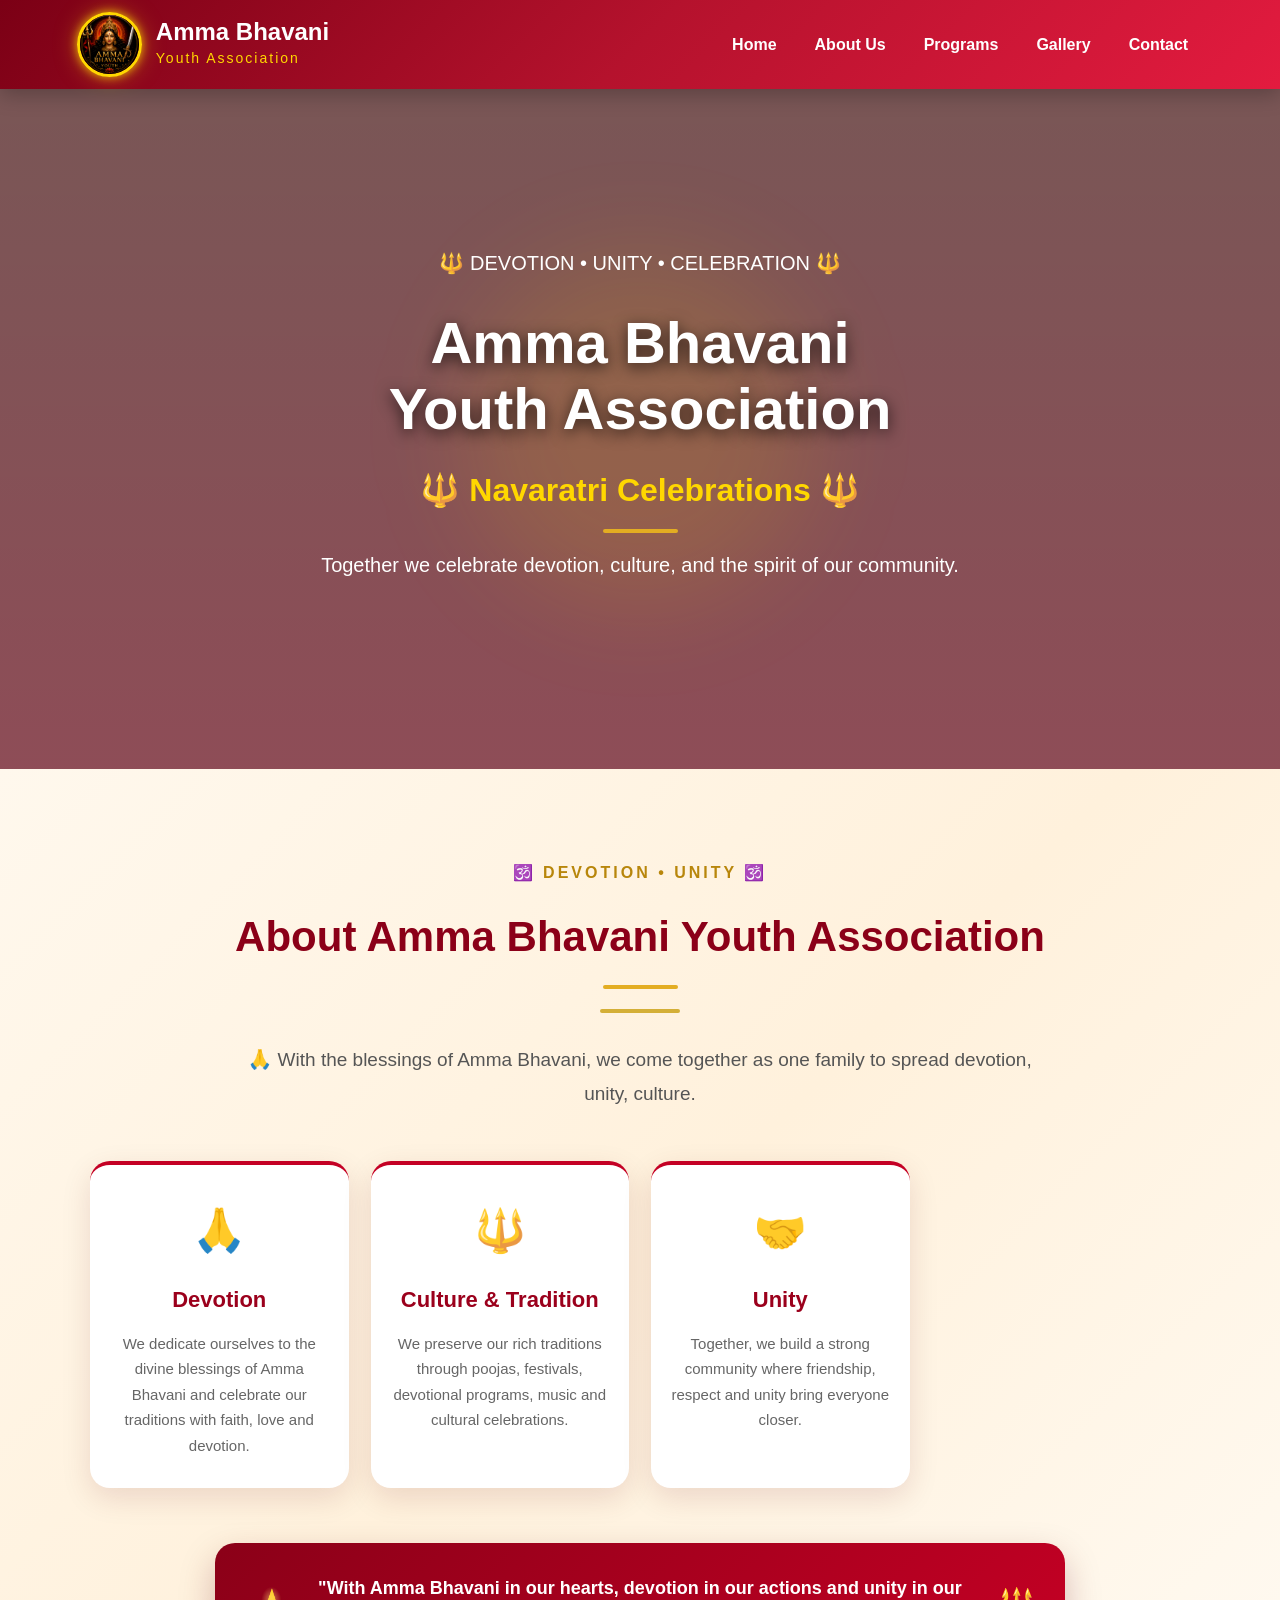
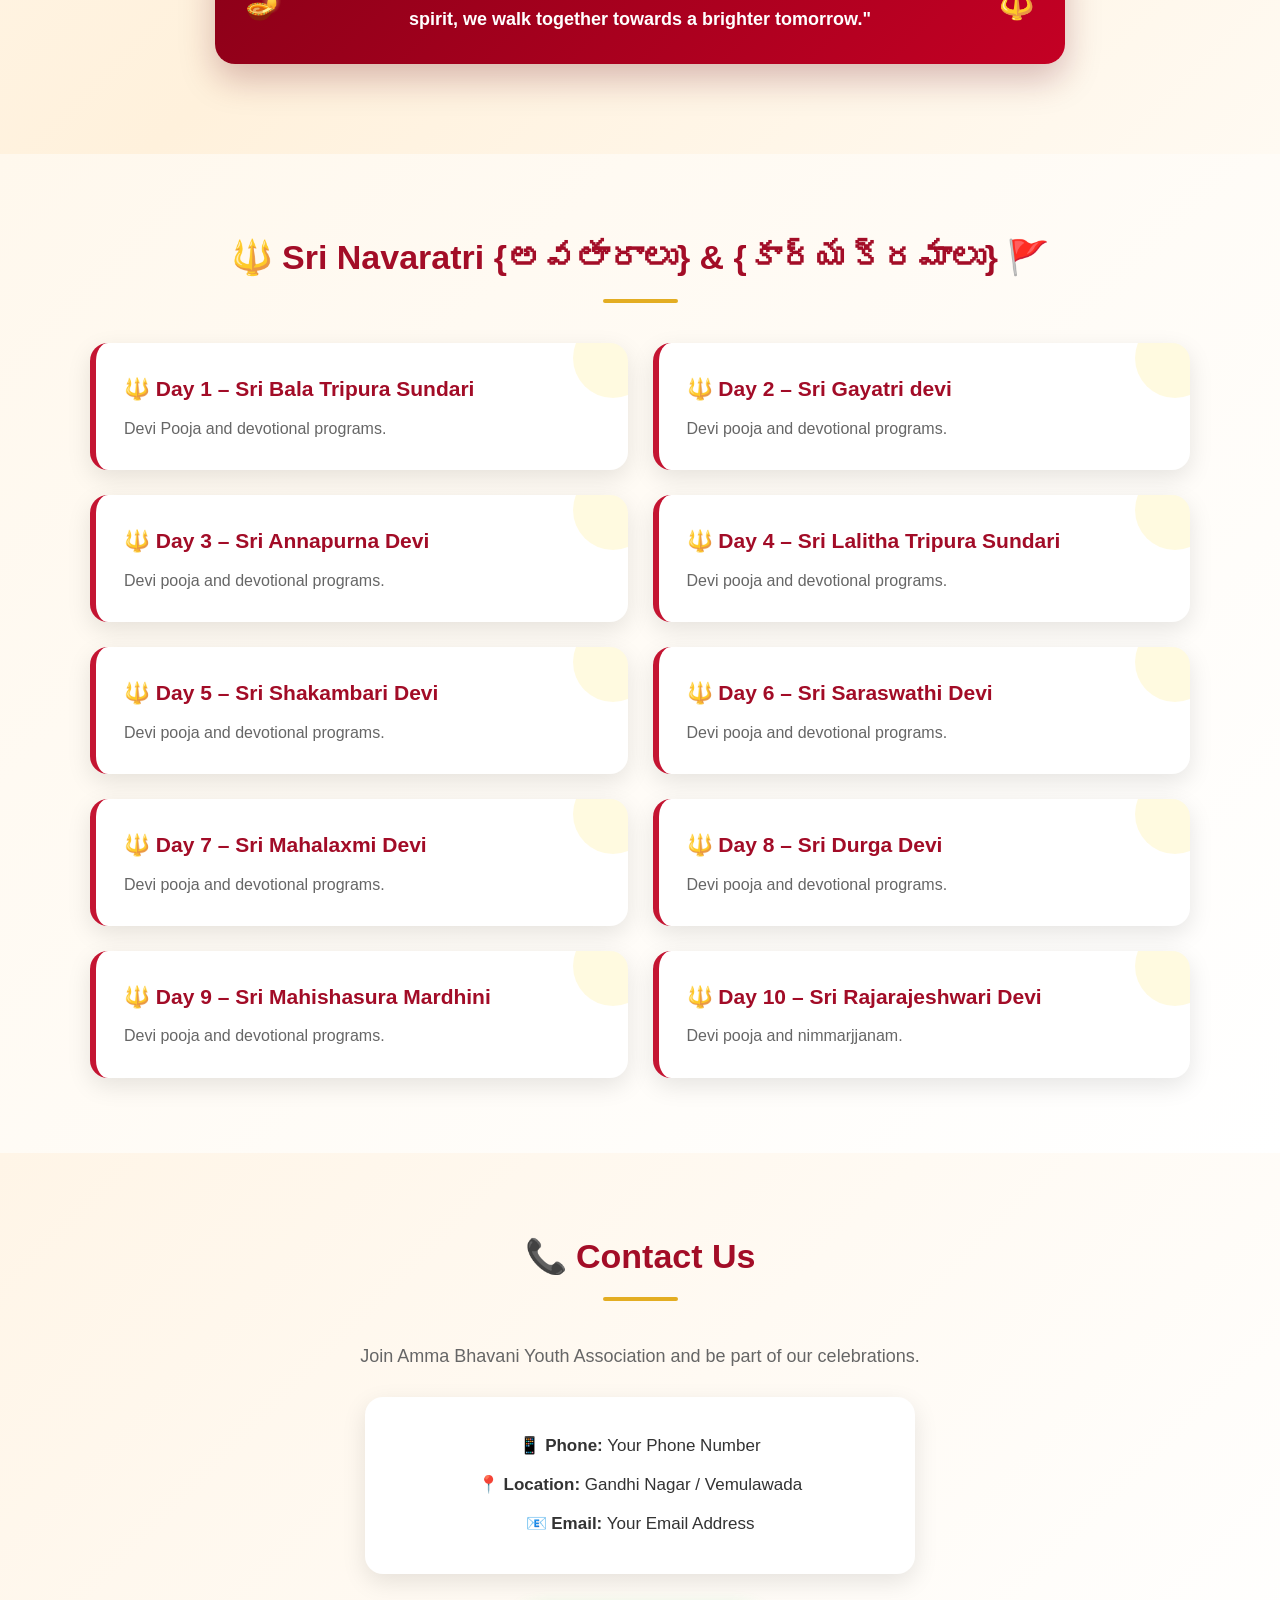
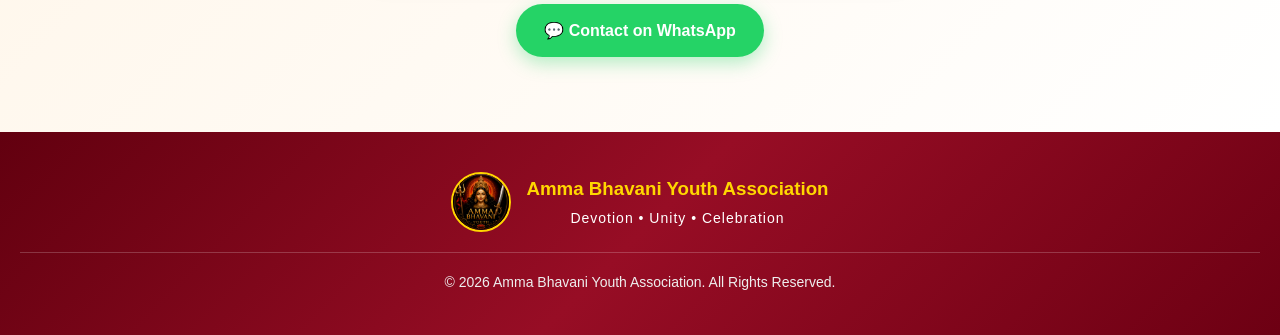
==== index.html @ c376c6a1 "Update index.html" ====
<!DOCTYPE html>
<html lang="en">

<head>
    <meta charset="UTF-8">
    <meta name="viewport" content="width=device-width, initial-scale=1.0">
                   <meta name="google-site-verification" content="w7s1ta4ccffn0Jg7gWwnkBxnJxTaCWkWaX6NoU7VvYg" />

    <title>Amma Bhavani Youth Association</title>

    <link rel="stylesheet" href="style.css">
</head>

<body>

    <!-- ================= HEADER ================= -->

    <header class="site-header">

        <div class="logo-area">

            <img src="Durga-image.jpg"
                 alt="Amma Bhavani Logo"
                 class="logo">

            <div class="logo-text">
                <h1>Amma Bhavani</h1>
                <p>Youth Association</p>
            </div>

        </div>

        <nav>
    <a href="index.html">Home</a>
    <a href="index.html#about">About Us</a>
    <a href="programs.html">Programs</a>
    <a href="gallery.html">Gallery</a>
    <a href="index.html#contact">Contact</a>
</nav>

    </header>


    <!-- ================= HOME ================= -->

    <section id="home" class="hero">

        <div class="hero-content">

            <p class="hero-top">
                🔱 DEVOTION • UNITY • CELEBRATION 🔱
            </p>

            <h1>
                Amma Bhavani<br>
                Youth Association
            </h1>

            <h2>
               🔱 Navaratri Celebrations 🔱
            </h2>
        <div class="gold-line"></div>

            <p class="hero-text">
                Together we celebrate devotion, culture,
                and the spirit of our community.
            </p>

            <a href="#contact" class="">
                
            </a>

        </div>

    </section>


    <!-- ==================== ABOUT US ==================== -->

<section id="about" class="about">

    <div class="about-container">

        <p class="about-top">🕉️ DEVOTION • UNITY 🕉️</p>

        <h2>About Amma Bhavani Youth Association</h2>

        <div class="gold-line"></div>

        <p class="about-intro">
            🙏 With the blessings of Amma Bhavani, we come together
            as one family to spread devotion, unity, culture.
        </p>

        <div class="about-cards">

            <div class="about-card">
                <div class="about-icon">🙏</div>
                <h3>Devotion</h3>
                <p>
                    We dedicate ourselves to the divine blessings of
                    Amma Bhavani and celebrate our traditions with
                    faith, love and devotion.
                </p>
            </div>

            <div class="about-card">
                <div class="about-icon"> 🔱</div>
                <h3>Culture & Tradition</h3>
                <p>
                    We preserve our rich traditions through poojas,
                    festivals, devotional programs, music and
                    cultural celebrations.
                </p>
            </div>

            <div class="about-card">
                <div class="about-icon">🤝</div>
                <h3>Unity</h3>
                <p>
                    Together, we build a strong community where
                    friendship, respect and unity bring everyone
                    closer.
                </p>
            </div>

           

        </div>

        <div class="devotion-message">

            <span>🪔</span>

            <p>
                <strong>
                    "With Amma Bhavani in our hearts,
                    devotion in our actions and unity in our spirit,
                    we walk together towards a brighter tomorrow."
                </strong>
            </p>

            <span> 🔱</span>

        </div>

    </div>

</section>


    <!-- ================= PROGRAMS ================= -->

    <section id="program" class="events">

        <h2>🔱 Sri Navaratri  {అవతారాలు} & {కార్యక్రమాలు} 🚩</h2>

        <div class="events-container">


            <!-- DAY 1 -->

            <div class="event-box">

                <h3> 🔱 Day 1 – Sri Bala Tripura Sundari</h3>

                <p>
                     Devi Pooja and devotional programs.
                </p>

            </div>


            <!-- DAY 2 -->

            <div class="event-box">

                <h3> 🔱 Day 2 – Sri Gayatri devi</h3>

                <p>
                    Devi pooja and devotional programs.
                </p>

            </div>


            <!-- DAY 3 -->

            <div class="event-box">

                <h3> 🔱 Day 3 – Sri Annapurna Devi</h3>

                <p>
                    Devi pooja and devotional programs.
                </p>

            </div>


            <!-- DAY 4 -->

            <div class="event-box">

                <h3> 🔱 Day 4 – Sri Lalitha Tripura Sundari</h3>

                <p>
                    Devi pooja and devotional programs.
                </p>

            </div>


            <!-- DAY 5 -->

            <div class="event-box">

                <h3> 🔱 Day 5 – Sri Shakambari Devi</h3>

                <p>
                    Devi pooja and devotional programs.
                </p>

            </div>


            <!-- DAY 6 -->

            <div class="event-box">

                <h3> 🔱 Day 6 – Sri Saraswathi Devi</h3>

                <p>
                    Devi pooja and devotional programs.
                </p>

            </div>


            <!-- DAY 7 -->

            <div class="event-box">

                <h3> 🔱 Day 7 – Sri Mahalaxmi Devi</h3>

                <p>
                    Devi pooja and devotional programs.
                </p>

            </div>


            <!-- DAY 8 -->

            <div class="event-box">

                <h3> 🔱 Day 8 – Sri Durga Devi</h3>

                <p>
                    Devi pooja and devotional programs.
                </p>

            </div>


            <!-- DAY 9 -->

            <div class="event-box">

                <h3> 🔱 Day 9 – Sri Mahishasura Mardhini</h3>

                <p>
                    Devi pooja and devotional programs.
                </p>

            </div>


            <!-- DAY 10 -->

            <div class="event-box">

                <h3> 🔱 Day 10 – Sri Rajarajeshwari Devi</h3>

                <p>
                     Devi pooja and nimmarjjanam.
                </p>

            </div>


        </div>

    </section>


    


    <!-- ================= CONTACT ================= -->

    <section id="contact" class="contact">

        <h2>📞 Contact Us</h2>

        <p>
            Join Amma Bhavani Youth Association
            and be part of our celebrations.
        </p>

        <div class="contact-box">

            <p>📱 <strong>Phone:</strong> Your Phone Number</p>

            <p>📍 <strong>Location:</strong> Gandhi Nagar / Vemulawada</p>

            <p>📧 <strong>Email:</strong> Your Email Address</p>

        </div>


        <a href="https://wa.me/91XXXXXXXXXX"
           class="whatsapp-button"
           target="_blank">

            💬 Contact on WhatsApp

        </a>

    </section>


    <!-- ================= FOOTER ================= -->

    <footer>

        <div class="footer-logo">

            <img src="Durga-image.jpg"
                 alt="Amma Bhavani Logo">

            <div>
                <h3>Amma Bhavani Youth Association</h3>
                <p>Devotion • Unity • Celebration</p>
            </div>

        </div>

        <p class="copyright">
            © 2026 Amma Bhavani Youth Association.
            All Rights Reserved.
        </p>

    </footer>


</body>
</html>
---- style.css ----
/* =====================================================
   AMMA BHAVANI YOUTH ASSOCIATION
   BEAUTIFUL & PROFESSIONAL CSS
   ===================================================== */


/* ---------- BASIC RESET ---------- */

* {
    margin: 0;
    padding: 0;
    box-sizing: border-box;
}

html {
    scroll-behavior: smooth;
}

body {
    font-family: Arial, Helvetica, sans-serif;
    background: #fffaf5;
    color: #333;
    line-height: 1.7;
}


/* =====================================================
   HEADER
   ===================================================== */

.site-header {
    position: sticky;
    top: 0;
    z-index: 1000;

    display: flex;
    justify-content: space-between;
    align-items: center;

    padding: 12px 6%;

    background: linear-gradient(
        135deg,
        #7b0015,
        #b5122d,
        #e31b3f
    );

    box-shadow: 0 5px 20px rgba(0, 0, 0, 0.25);
}


/* ---------- LOGO ---------- */

.logo-area {
    display: flex;
    align-items: center;
    gap: 14px;
}

.logo {
    width: 65px;
    height: 65px;

    object-fit: cover;

    border-radius: 50%;
    border: 3px solid #ffd700;

    box-shadow:
        0 0 10px rgba(255, 215, 0, 0.8),
        0 0 25px rgba(255, 215, 0, 0.35);

    animation: logoGlow 3s infinite alternate;
}

@keyframes logoGlow {
    from {
        transform: scale(1);
        box-shadow: 0 0 10px rgba(255, 215, 0, 0.5);
    }

    to {
        transform: scale(1.05);
        box-shadow: 0 0 25px rgba(255, 215, 0, 0.9);
    }
}


.logo-text h1 {
    color: white;
    font-size: 24px;
    line-height: 1.2;
}

.logo-text p {
    color: #ffd700;
    font-size: 14px;
    letter-spacing: 2px;
}


/* ---------- NAVIGATION ---------- */

nav {
    display: flex;
    gap: 8px;
    align-items: center;
}

nav a {
    color: white;
    text-decoration: none;

    font-size: 16px;
    font-weight: bold;

    padding: 9px 15px;

    border-radius: 25px;

    transition: all 0.3s ease;
}

nav a:hover {
    background: #ffd700;
    color: #8b0015;

    transform: translateY(-3px);

    box-shadow: 0 5px 12px rgba(0, 0, 0, 0.25);
}


/* =====================================================
   HOME / HERO
   ===================================================== */

.hero {
    min-height: 680px;

    display: flex;
    justify-content: center;
    align-items: center;

    text-align: center;

    padding: 60px 20px;

    background:
        linear-gradient(
            rgba(45, 0, 0, 0.65),
            rgba(100, 0, 20, 0.70)
        ),
        url("images/durga.jpg");

    background-size: cover;
    background-position: center;
    background-attachment: fixed;

    color: white;

    position: relative;
}


/* Golden decorative glow */

.hero::before {
    content: "";
    position: absolute;

    width: 350px;
    height: 350px;

    border-radius: 50%;

    background: rgba(255, 215, 0, 0.12);

    filter: blur(50px);
}


.hero-content {
    position: relative;
    z-index: 2;

    max-width: 900px;

    animation: heroAppear 1.3s ease;
}

@keyframes heroAppear {
    from {
        opacity: 0;
        transform: translateY(40px);
    }

    to {
        opacity: 1;
        transform: translateY(0);
    }
}


.hero-small {
    color: #ffd700;

    font-size: 18px;
    font-weight: bold;

    letter-spacing: 3px;

    margin-bottom: 20px;
}


.hero h1 {
    font-size: 58px;

    line-height: 1.15;

    margin-bottom: 20px;

    text-shadow:
        0 4px 15px rgba(0, 0, 0, 0.7);
}


.hero h2 {
    color: #ffd700;

    font-size: 32px;

    margin-bottom: 15px;
}


.hero p {
    font-size: 20px;

    max-width: 700px;

    margin: 0 auto 30px;
}


/* ---------- JOIN BUTTON ---------- */

.join-button {
    display: inline-block;

    padding: 13px 32px;

    background: #ffd700;

    color: #850016;

    text-decoration: none;

    font-size: 17px;
    font-weight: bold;

    border-radius: 30px;

    transition: all 0.3s ease;

    box-shadow: 0 6px 20px rgba(0, 0, 0, 0.3);
}

.join-button:hover {
    background: white;

    transform: translateY(-5px) scale(1.04);

    box-shadow:
        0 10px 30px rgba(0, 0, 0, 0.35);
}


/* =====================================================
   SECTION COMMON STYLE
   ===================================================== */

section {
    padding: 75px 7%;
}

section h2 {
    text-align: center;

    color: #a30d27;

    font-size: 34px;

    margin-bottom: 40px;

    position: relative;
}


/* Golden line below headings */

section h2::after {
    content: "";

    display: block;

    width: 75px;
    height: 4px;

    margin: 12px auto 0;

    background: #e3ad22;

    border-radius: 10px;
}


/* =========================
   ABOUT US
   ========================= */

.about {
    padding: 90px 20px;
    background:
        linear-gradient(
            135deg,
            #fff8ed,
            #fff1dc,
            #fffaf2
        );

    text-align: center;
    position: relative;
    overflow: hidden;
}

.about-container {
    max-width: 1100px;
    margin: auto;
}

.about-top {
    color: #b8860b;
    font-size: 16px;
    font-weight: 800;
    letter-spacing: 3px;
    margin-bottom: 15px;
}

.about h2 {
    font-size: 42px;
    color: #8b0018;
    margin: 10px 0;
}

.about .gold-line {
    width: 80px;
    height: 4px;
    background: #d4af37;
    margin: 20px auto 30px;
    border-radius: 10px;
}

.about-intro {
    max-width: 800px;
    margin: 0 auto 50px;

    font-size: 19px;
    line-height: 1.8;
    color: #555;
}

/* Cards */

.about-cards {
    display: grid;
    grid-template-columns: repeat(4, 1fr);
    gap: 22px;
}

.about-card {
    background: white;
    padding: 30px 20px;

    border-radius: 20px;

    border-top: 4px solid #c40024;

    box-shadow:
        0 10px 30px rgba(100, 0, 20, 0.12);

    transition: 0.35s ease;
}

.about-card:hover {
    transform: translateY(-10px);

    box-shadow:
        0 18px 35px rgba(100, 0, 20, 0.22);
}

.about-icon {
    font-size: 42px;
    margin-bottom: 15px;
}

.about-card h3 {
    color: #9b001c;
    font-size: 22px;
    margin-bottom: 12px;
}

.about-card p {
    color: #666;
    font-size: 15px;
    line-height: 1.7;
}

/* Devotional message */

.devotion-message {
    margin: 55px auto 0;

    max-width: 850px;

    padding: 30px;

    border-radius: 20px;

    background:
        linear-gradient(
            135deg,
            #8b0018,
            #c40024
        );

    color: white;

    display: flex;
    align-items: center;
    justify-content: center;
    gap: 20px;

    box-shadow:
        0 15px 35px rgba(100, 0, 20, 0.25);
}

.devotion-message span {
    font-size: 30px;
}

.devotion-message p {
    margin: 0;

    font-size: 18px;
    line-height: 1.7;
}

/* Mobile */

@media (max-width: 900px) {

    .about-cards {
        grid-template-columns: repeat(2, 1fr);
    }

}

@media (max-width: 600px) {

    .about {
        padding: 65px 15px;
    }

    .about h2 {
        font-size: 30px;
    }

    .about-intro {
        font-size: 16px;
    }

    .about-cards {
        grid-template-columns: 1fr;
    }

    .devotion-message {
        padding: 22px 15px;
        gap: 10px;
    }

    .devotion-message p {
        font-size: 15px;
    }

}


/* =====================================================
   PROGRAMS
   ===================================================== */

.events {
    background:
        linear-gradient(
            135deg,
            #fff8ed,
            #fff
        );
}


.events-container {
    max-width: 1100px;

    margin: auto;

    display: grid;

    grid-template-columns: repeat(2, 1fr);

    gap: 25px;
}


/* ---------- EVENT CARD ---------- */

.event-box {
    background: white;

    padding: 28px;

    border-radius: 18px;

    border-left: 6px solid #c41532;

    box-shadow:
        0 8px 25px rgba(0, 0, 0, 0.10);

    transition: all 0.35s ease;

    position: relative;

    overflow: hidden;
}


/* Golden shine */

.event-box::before {
    content: "";

    position: absolute;

    width: 80px;
    height: 80px;

    background: rgba(255, 215, 0, 0.12);

    border-radius: 50%;

    right: -25px;
    top: -25px;
}


.event-box:hover {
    transform: translateY(-8px);

    box-shadow:
        0 15px 35px rgba(150, 0, 30, 0.18);

    border-left-color: #e5b21b;
}


.event-box h3 {
    color: #a20c27;

    font-size: 21px;

    margin-bottom: 8px;
}


.event-box p {
    color: #666;

    font-size: 16px;
}


/* =====================================================
   GALLERY
   ===================================================== */

.gallery {
    background: #fffaf4;

    text-align: center;
}


.gallery-intro {
    color: #777;

    margin-top: -20px;

    margin-bottom: 35px;
}


/* Gallery grid */

.gallery-container {
    max-width: 800px;

    margin: auto;

    display: grid;

    grid-template-columns: repeat(4, 1fr);

    gap: 18px;
}


/* Square photo */

.gallery-item {
    aspect-ratio: 1 / 1;

    overflow: hidden;

    border-radius: 15px;

    border: 3px solid #e2b329;

    background: white;

    box-shadow:
        0 7px 20px rgba(0, 0, 0, 0.15);

    transition: all 0.35s ease;
}


.gallery-item img {
    width: 100%;
    height: 100%;

    object-fit: cover;

    display: block;

    transition: transform 0.5s ease;
}


.gallery-item:hover {
    transform: translateY(-6px);

    box-shadow:
        0 15px 30px rgba(120, 0, 20, 0.25);
}


.gallery-item:hover img {
    transform: scale(1.12);
}


/* =====================================================
   CONTACT
   ===================================================== */

.contact {
    text-align: center;

    background:
        linear-gradient(
            135deg,
            #fff5e7,
            #fff
        );
}


.contact > p {
    font-size: 18px;

    color: #666;

    margin-bottom: 25px;
}


.contact-box {
    max-width: 550px;

    margin: 0 auto 30px;

    padding: 25px;

    background: white;

    border-radius: 18px;

    box-shadow:
        0 8px 25px rgba(0, 0, 0, 0.10);
}


.contact-box p {
    margin: 10px;

    font-size: 17px;
}


/* ---------- WHATSAPP ---------- */

.whatsapp-button {
    display: inline-block;

    padding: 13px 28px;

    background: #25d366;

    color: white;

    text-decoration: none;

    font-weight: bold;

    border-radius: 30px;

    transition: all 0.3s ease;

    box-shadow:
        0 6px 18px rgba(37, 211, 102, 0.35);
}


.whatsapp-button:hover {
    transform: translateY(-4px);

    background: #1ebe5d;

    box-shadow:
        0 10px 25px rgba(37, 211, 102, 0.45);
}


/* =====================================================
   FOOTER
   ===================================================== */

footer {
    background:
        linear-gradient(
            135deg,
            #62000f,
            #970d25,
            #6d0013
        );

    color: white;

    text-align: center;

    padding: 40px 20px;
}


.footer-logo {
    display: flex;

    justify-content: center;
    align-items: center;

    gap: 15px;

    margin-bottom: 20px;
}


.footer-logo img {
    width: 60px;
    height: 60px;

    border-radius: 50%;

    object-fit: cover;

    border: 2px solid #ffd700;
}


.footer-logo h3 {
    color: #ffd700;

    margin-bottom: 3px;
}


.footer-logo p {
    font-size: 14px;

    letter-spacing: 1px;
}


.copyright {
    font-size: 14px;

    color: #eee;

    border-top: 1px solid rgba(255,255,255,0.2);

    padding-top: 18px;

    margin-top: 20px;
}


/* =====================================================
   MOBILE RESPONSIVE
   ===================================================== */

@media (max-width: 900px) {

    .site-header {
        padding: 12px 3%;
    }

    .hero h1 {
        font-size: 45px;
    }

    .gallery-container {
        grid-template-columns: repeat(3, 1fr);
    }
}


@media (max-width: 700px) {

    .site-header {
        position: relative;

        flex-direction: column;

        gap: 12px;
    }


    .logo-area {
        justify-content: center;
    }


    nav {
        justify-content: center;

        flex-wrap: wrap;
    }


    nav a {
        font-size: 14px;

        padding: 7px 10px;
    }


    .hero {
        min-height: 600px;

        background-attachment: scroll;
    }


    .hero h1 {
        font-size: 38px;
    }


    .hero h2 {
        font-size: 25px;
    }


    .hero p {
        font-size: 17px;
    }


    section {
        padding: 55px 20px;
    }


    section h2 {
        font-size: 28px;
    }


    .events-container {
        grid-template-columns: 1fr;
    }


    .gallery-container {
        grid-template-columns: repeat(2, 1fr);

        gap: 12px;
    }
}


@media (max-width: 400px) {

    .logo {
        width: 55px;
        height: 55px;
    }


    .logo-text h1 {
        font-size: 19px;
    }


    .hero h1 {
        font-size: 32px;
    }


    .gallery-container {
        grid-template-columns: repeat(2, 1fr);
    }
}
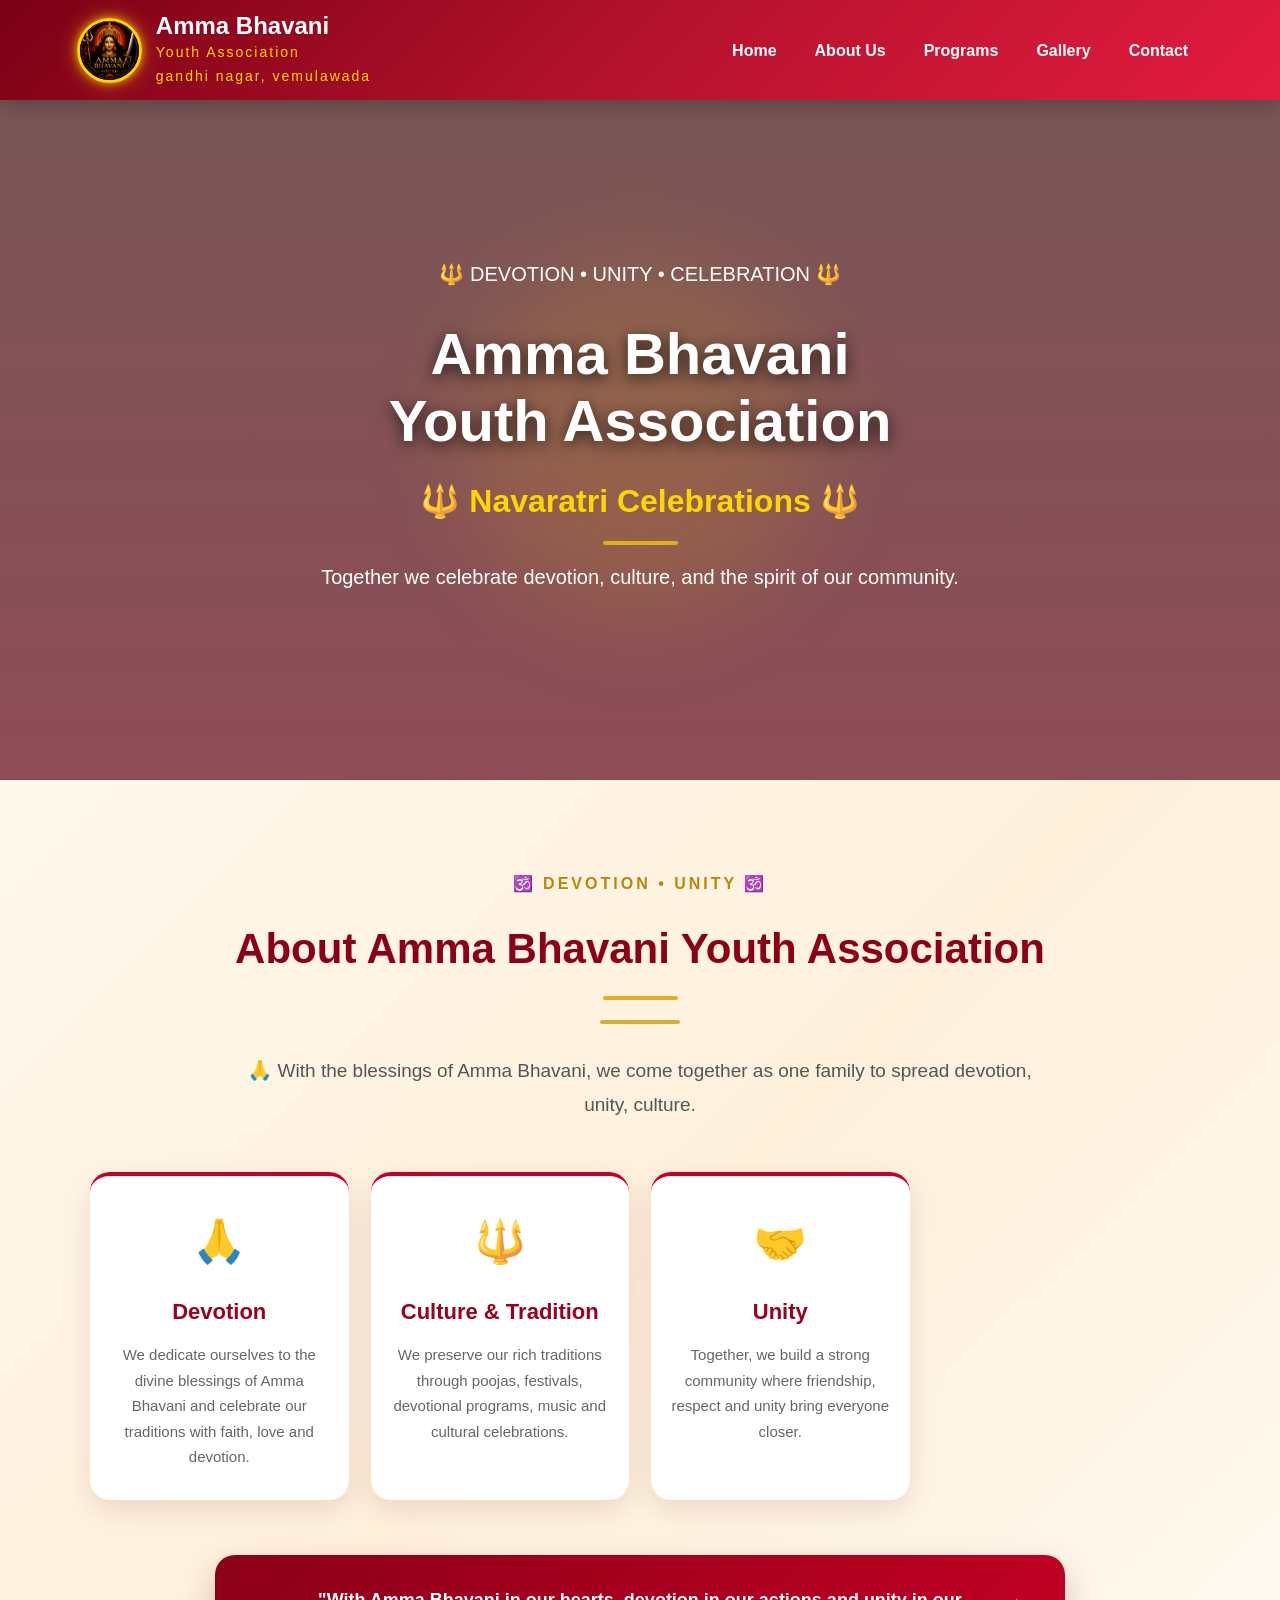
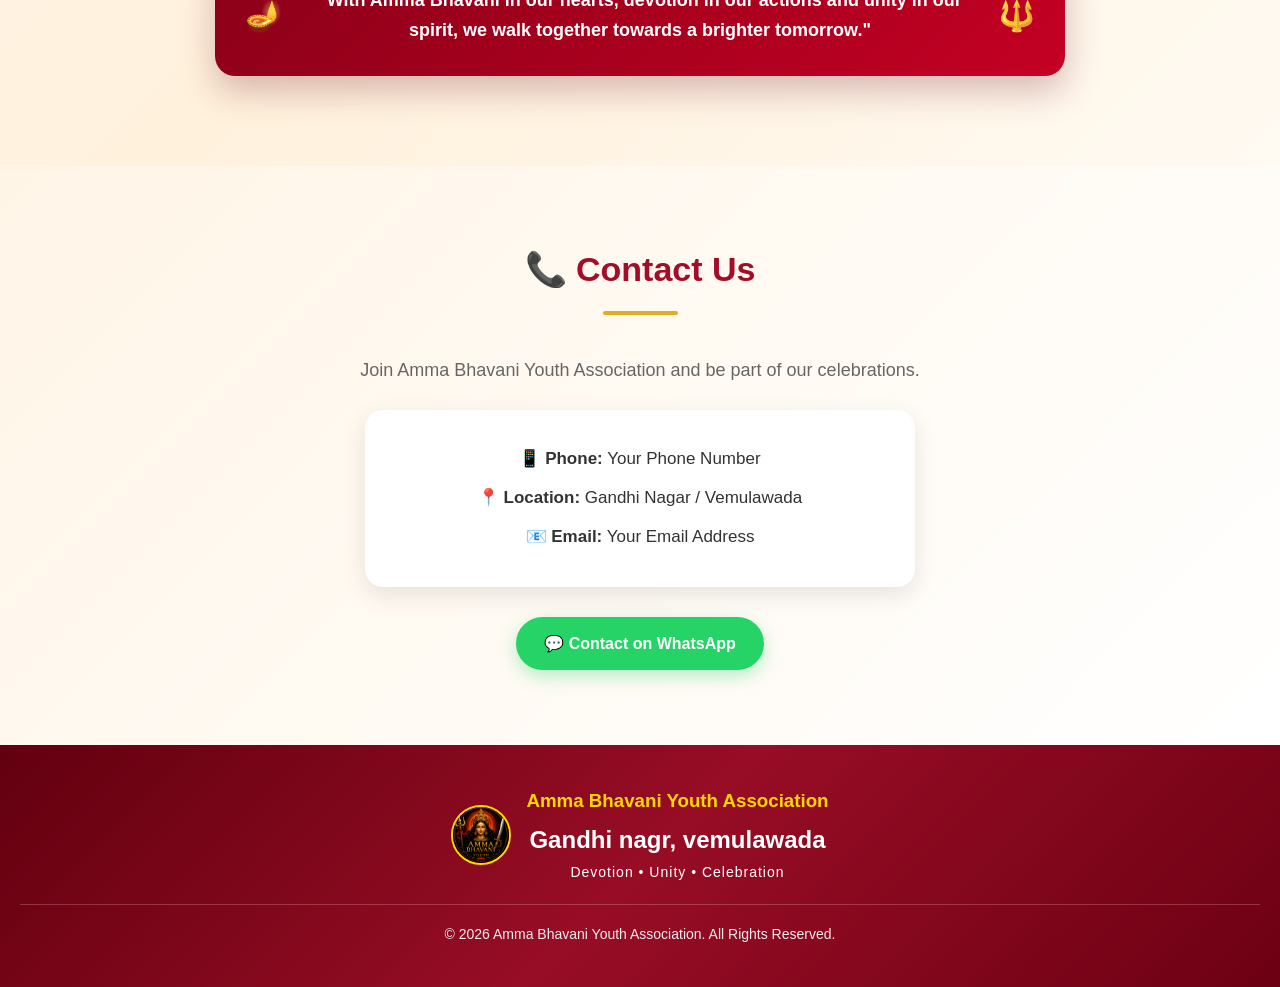
==== commit c7c7416b: "Update index.html" ====
--- a/index.html
+++ b/index.html
@@ -26,6 +26,7 @@
             <div class="logo-text">
                 <h1>Amma Bhavani</h1>
                 <p>Youth Association</p>
+                <p>gandhi nagar, vemulawada</p>
             </div>
 
         </div>
@@ -149,148 +150,7 @@
 </section>
 
 
-    <!-- ================= PROGRAMS ================= -->
-
-    <section id="program" class="events">
-
-        <h2>🔱 Sri Navaratri  {అవతారాలు} & {కార్యక్రమాలు} 🚩</h2>
-
-        <div class="events-container">
-
-
-            <!-- DAY 1 -->
-
-            <div class="event-box">
-
-                <h3> 🔱 Day 1 – Sri Bala Tripura Sundari</h3>
-
-                <p>
-                     Devi Pooja and devotional programs.
-                </p>
-
-            </div>
-
-
-            <!-- DAY 2 -->
-
-            <div class="event-box">
-
-                <h3> 🔱 Day 2 – Sri Gayatri devi</h3>
-
-                <p>
-                    Devi pooja and devotional programs.
-                </p>
-
-            </div>
-
-
-            <!-- DAY 3 -->
-
-            <div class="event-box">
-
-                <h3> 🔱 Day 3 – Sri Annapurna Devi</h3>
-
-                <p>
-                    Devi pooja and devotional programs.
-                </p>
-
-            </div>
-
-
-            <!-- DAY 4 -->
-
-            <div class="event-box">
-
-                <h3> 🔱 Day 4 – Sri Lalitha Tripura Sundari</h3>
-
-                <p>
-                    Devi pooja and devotional programs.
-                </p>
-
-            </div>
-
-
-            <!-- DAY 5 -->
-
-            <div class="event-box">
-
-                <h3> 🔱 Day 5 – Sri Shakambari Devi</h3>
-
-                <p>
-                    Devi pooja and devotional programs.
-                </p>
-
-            </div>
-
-
-            <!-- DAY 6 -->
-
-            <div class="event-box">
-
-                <h3> 🔱 Day 6 – Sri Saraswathi Devi</h3>
-
-                <p>
-                    Devi pooja and devotional programs.
-                </p>
-
-            </div>
-
-
-            <!-- DAY 7 -->
-
-            <div class="event-box">
-
-                <h3> 🔱 Day 7 – Sri Mahalaxmi Devi</h3>
-
-                <p>
-                    Devi pooja and devotional programs.
-                </p>
-
-            </div>
-
-
-            <!-- DAY 8 -->
-
-            <div class="event-box">
-
-                <h3> 🔱 Day 8 – Sri Durga Devi</h3>
-
-                <p>
-                    Devi pooja and devotional programs.
-                </p>
-
-            </div>
-
-
-            <!-- DAY 9 -->
-
-            <div class="event-box">
-
-                <h3> 🔱 Day 9 – Sri Mahishasura Mardhini</h3>
-
-                <p>
-                    Devi pooja and devotional programs.
-                </p>
-
-            </div>
-
-
-            <!-- DAY 10 -->
-
-            <div class="event-box">
-
-                <h3> 🔱 Day 10 – Sri Rajarajeshwari Devi</h3>
-
-                <p>
-                     Devi pooja and nimmarjjanam.
-                </p>
-
-            </div>
-
-
-        </div>
-
-    </section>
+   
 
 
     
@@ -340,6 +200,7 @@
 
             <div>
                 <h3>Amma Bhavani Youth Association</h3>
+                <h2>Gandhi nagr, vemulawada</h2>
                 <p>Devotion • Unity • Celebration</p>
             </div>
 
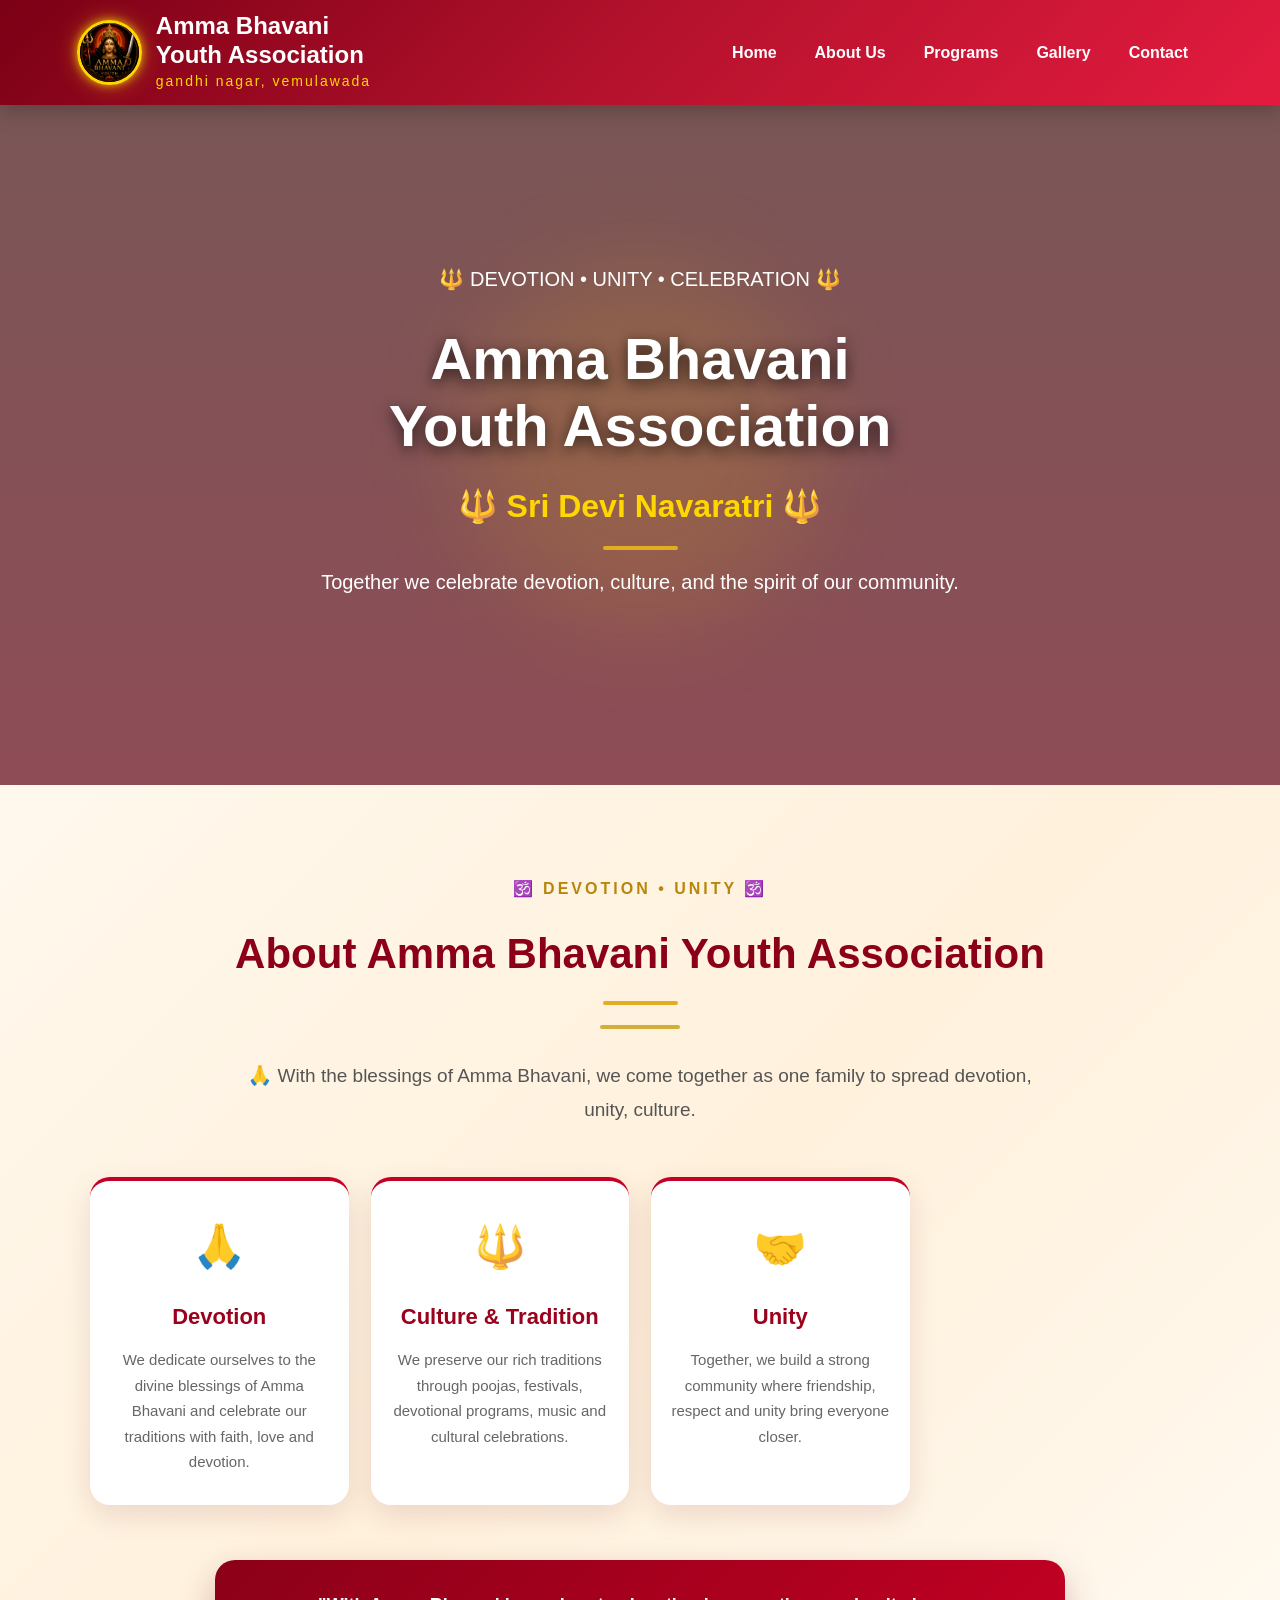
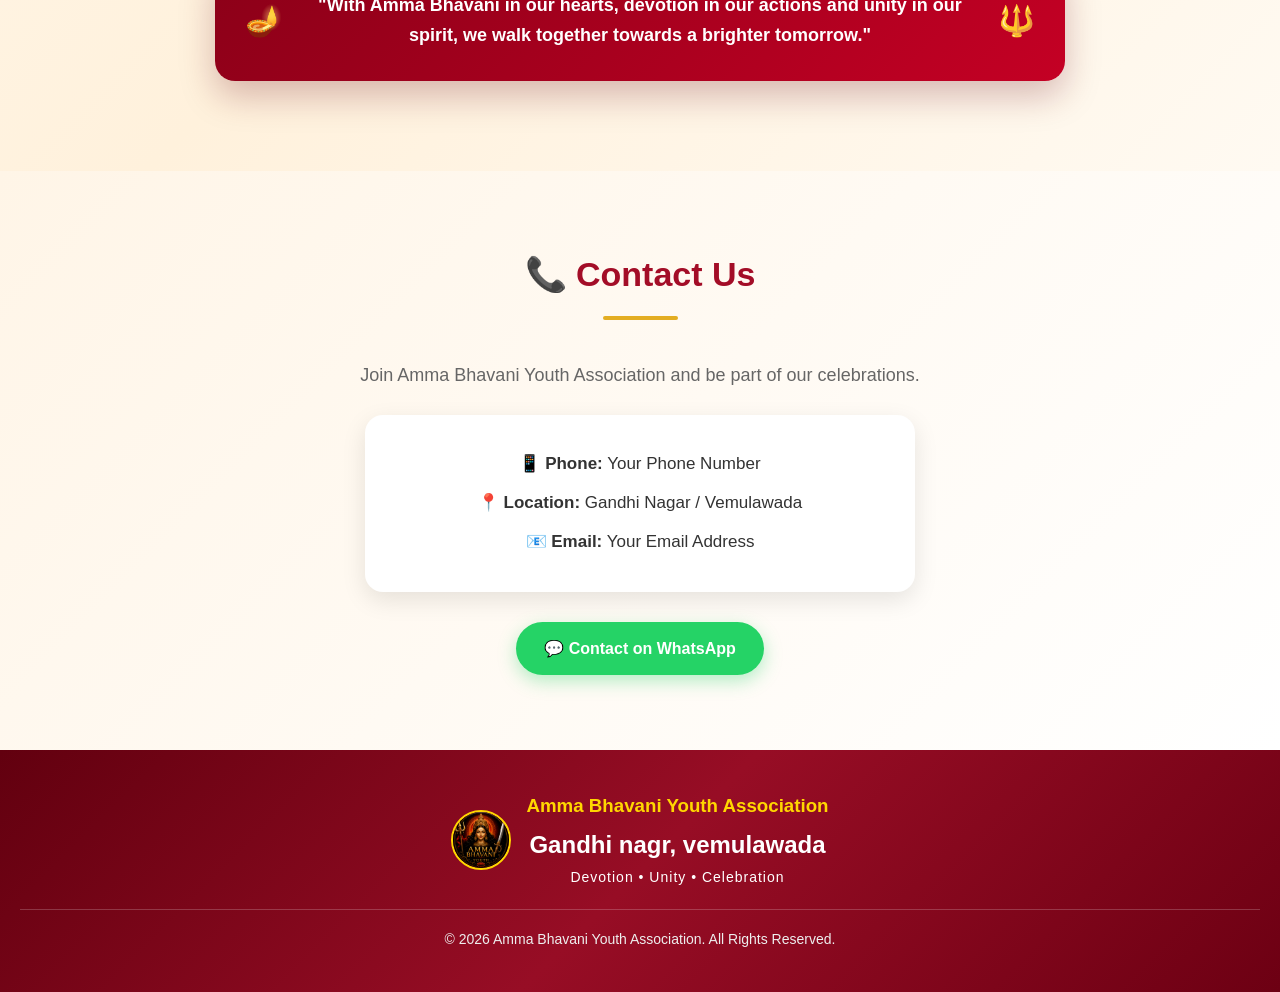
==== commit 73b10047: "Update index.html" ====
--- a/index.html
+++ b/index.html
@@ -25,7 +25,7 @@
 
             <div class="logo-text">
                 <h1>Amma Bhavani</h1>
-                <p>Youth Association</p>
+                <h1>Youth Association</h1>
                 <p>gandhi nagar, vemulawada</p>
             </div>
 
@@ -58,7 +58,7 @@
             </h1>
 
             <h2>
-               🔱 Navaratri Celebrations 🔱
+               🔱 Sri Devi Navaratri 🔱
             </h2>
         <div class="gold-line"></div>
 
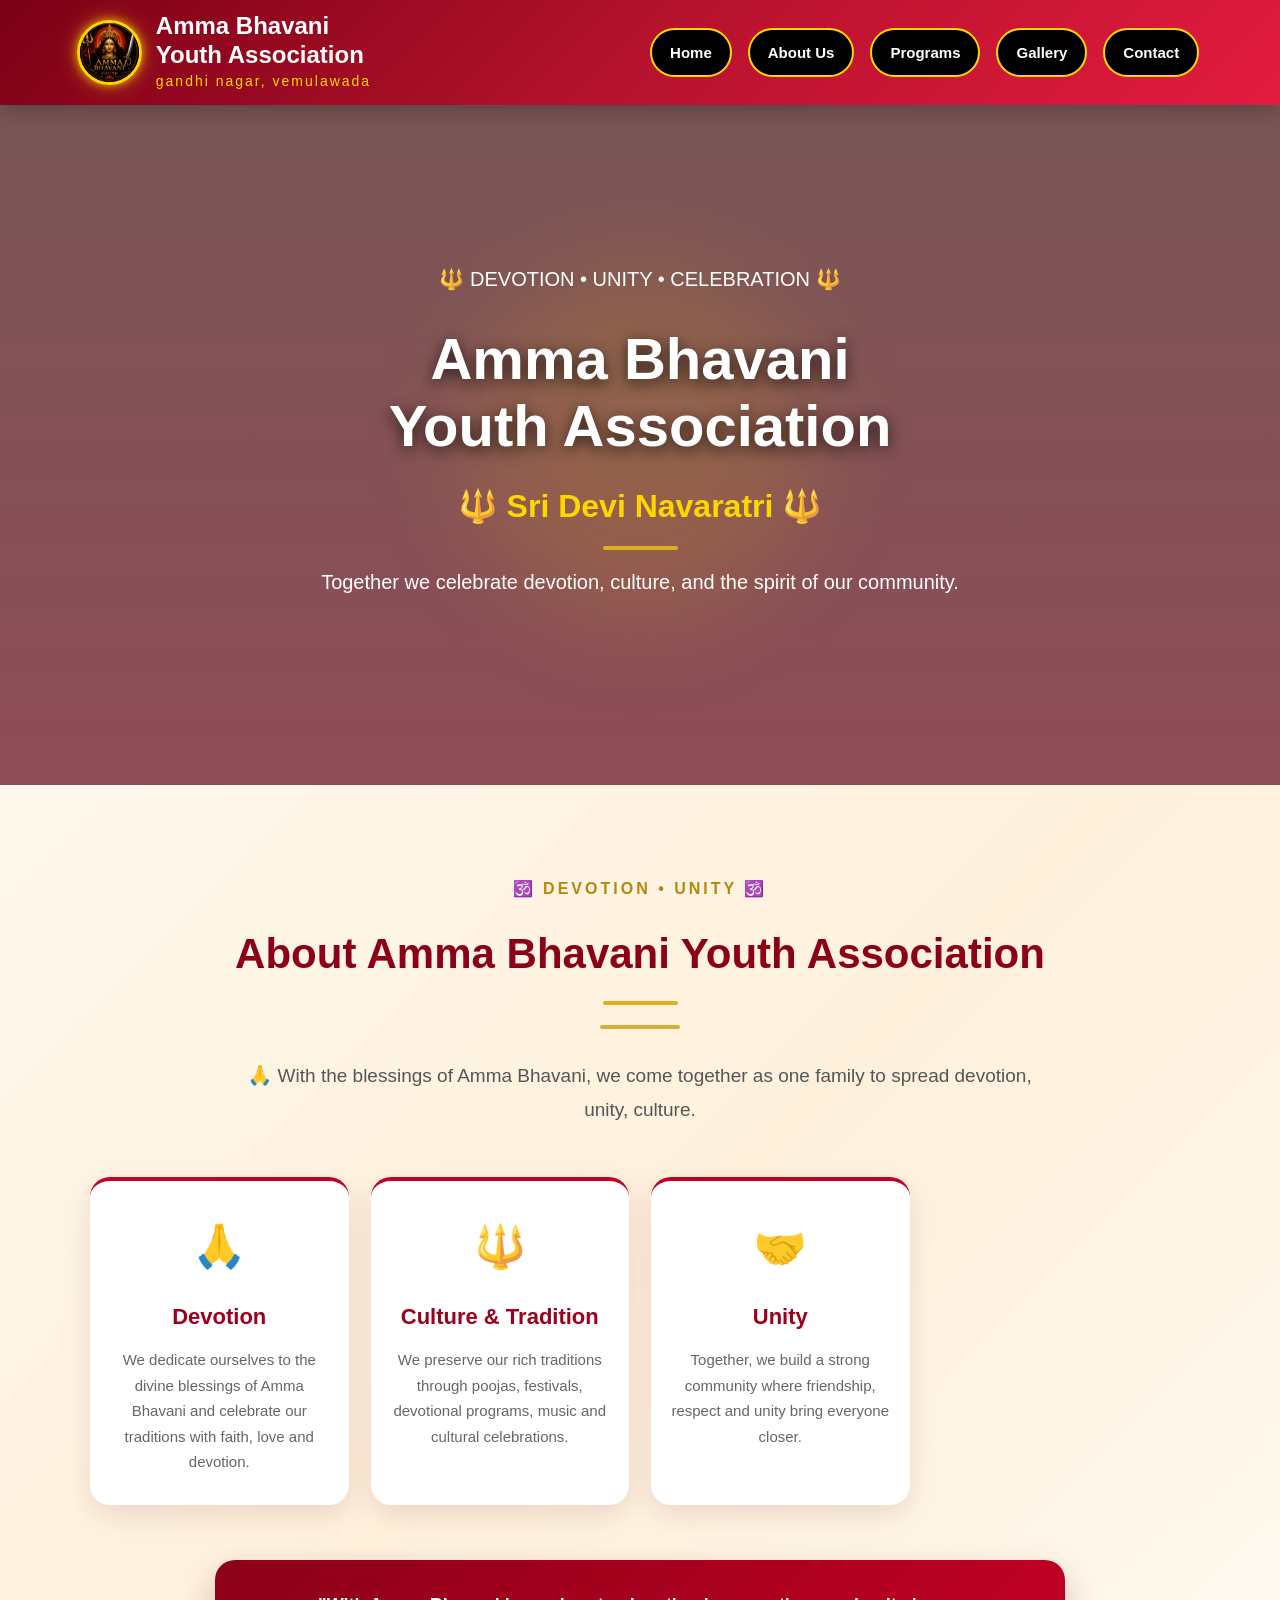
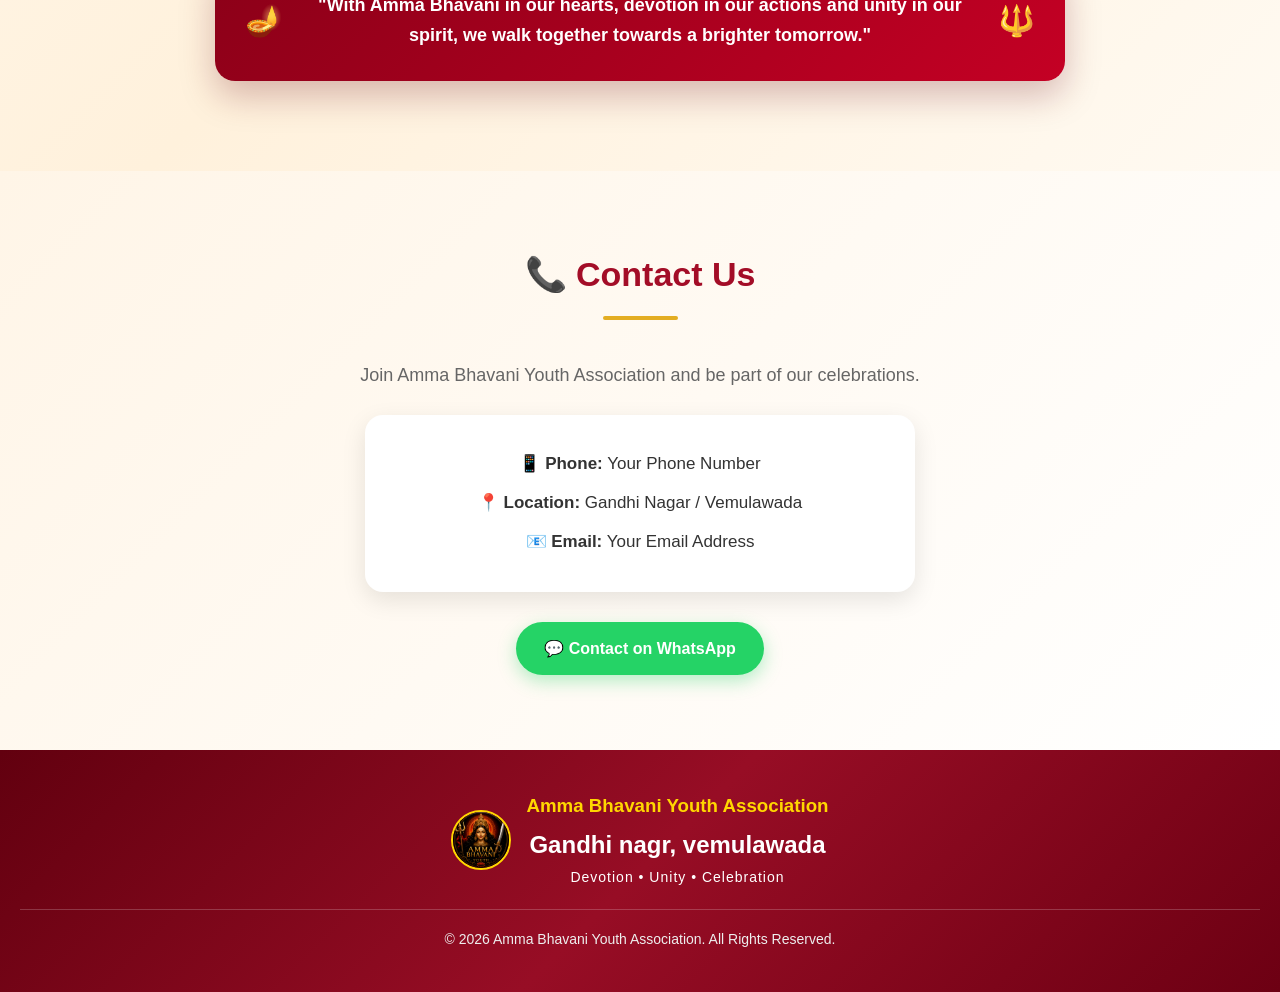
==== commit c0db87af: "Update index.html" ====
--- a/index.html
+++ b/index.html
@@ -32,11 +32,30 @@
         </div>
 
         <nav>
-    <a href="index.html">Home</a>
-    <a href="index.html#about">About Us</a>
-    <a href="programs.html">Programs</a>
-    <a href="gallery.html">Gallery</a>
-    <a href="index.html#contact">Contact</a>
+    <a href="index.html"
+       style="background:#000000 !important; color:#ffffff !important; border:2px solid #ffd700 !important; border-radius:22px; padding:7px 14px; margin:3px; display:inline-block; font-size:15px;">
+        Home
+    </a>
+
+    <a href="index.html#about"
+       style="background:#000000 !important; color:#ffffff !important; border:2px solid #ffd700 !important; border-radius:22px; padding:7px 14px; margin:3px; display:inline-block; font-size:15px;">
+        About Us
+    </a>
+
+    <a href="programs.html"
+       style="background:#000000 !important; color:#ffffff !important; border:2px solid #ffd700 !important; border-radius:22px; padding:7px 14px; margin:3px; display:inline-block; font-size:15px;">
+        Programs
+    </a>
+
+    <a href="gallery.html"
+       style="background:#000000 !important; color:#ffffff !important; border:2px solid #ffd700 !important; border-radius:22px; padding:7px 14px; margin:3px; display:inline-block; font-size:15px;">
+        Gallery
+    </a>
+
+    <a href="index.html#contact"
+       style="background:#000000 !important; color:#ffffff !important; border:2px solid #ffd700 !important; border-radius:22px; padding:7px 14px; margin:3px; display:inline-block; font-size:15px;">
+        Contact
+    </a>
 </nav>
 
     </header>
--- a/style.css
+++ b/style.css
@@ -942,4 +942,67 @@
     .gallery-container {
         grid-template-columns: repeat(2, 1fr);
     }
-}+}
+/* NAVIGATION BUTTONS */
+
+nav a {
+    display: inline-block;
+
+    background: #000000;
+    color: #ffffff !important;
+
+    padding: 10px 18px;
+    margin: 4px;
+
+    border: 2px solid #ffd700;
+    border-radius: 25px;
+
+    text-decoration: none;
+    font-weight: bold;
+
+    transition: 0.3s;
+}
+
+/* WHEN TOUCHED / HOVERED */
+
+nav a:hover {
+    background: #ffd700;
+    color: #000000 !important;
+}
+
+/* CURRENT PAGE */
+
+nav a.active {
+    background: #ffd700;
+    color: #000000 !important;
+}
+/* ===== FORCE BLACK NAV BUTTONS ===== */
+
+header nav a {
+    background-color: #000000 !important;
+    color: #ffffff !important;
+
+    border: 2px solid #ffd700 !important;
+    border-radius: 25px !important;
+
+    padding: 10px 18px !important;
+    margin: 4px !important;
+
+    text-decoration: none !important;
+    display: inline-block !important;
+}
+
+/* TOUCH / HOVER */
+
+header nav a:hover,
+header nav a:active {
+    background-color: #ffd700 !important;
+    color: #000000 !important;
+}
+
+/* CURRENT PAGE */
+
+header nav a.active {
+    background-color: #ffd700 !important;
+    color: #000000 !important;
+}
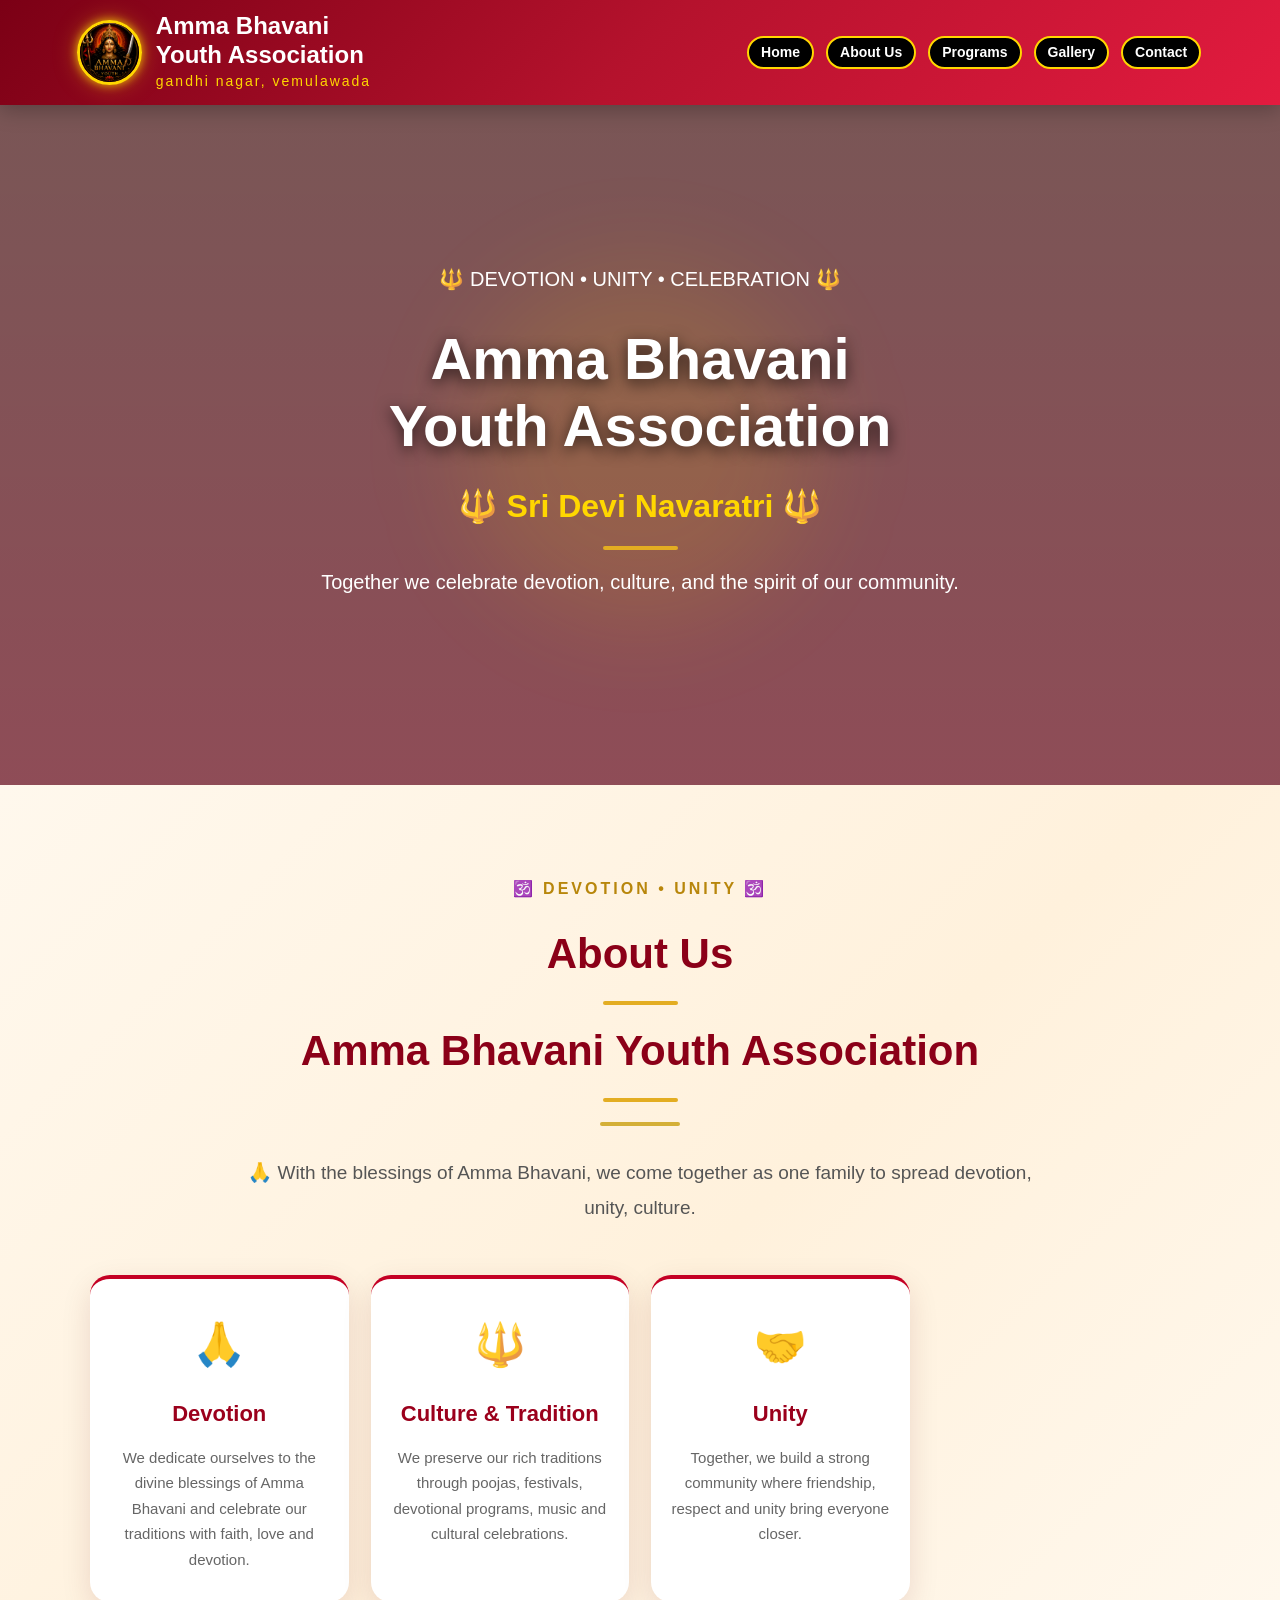
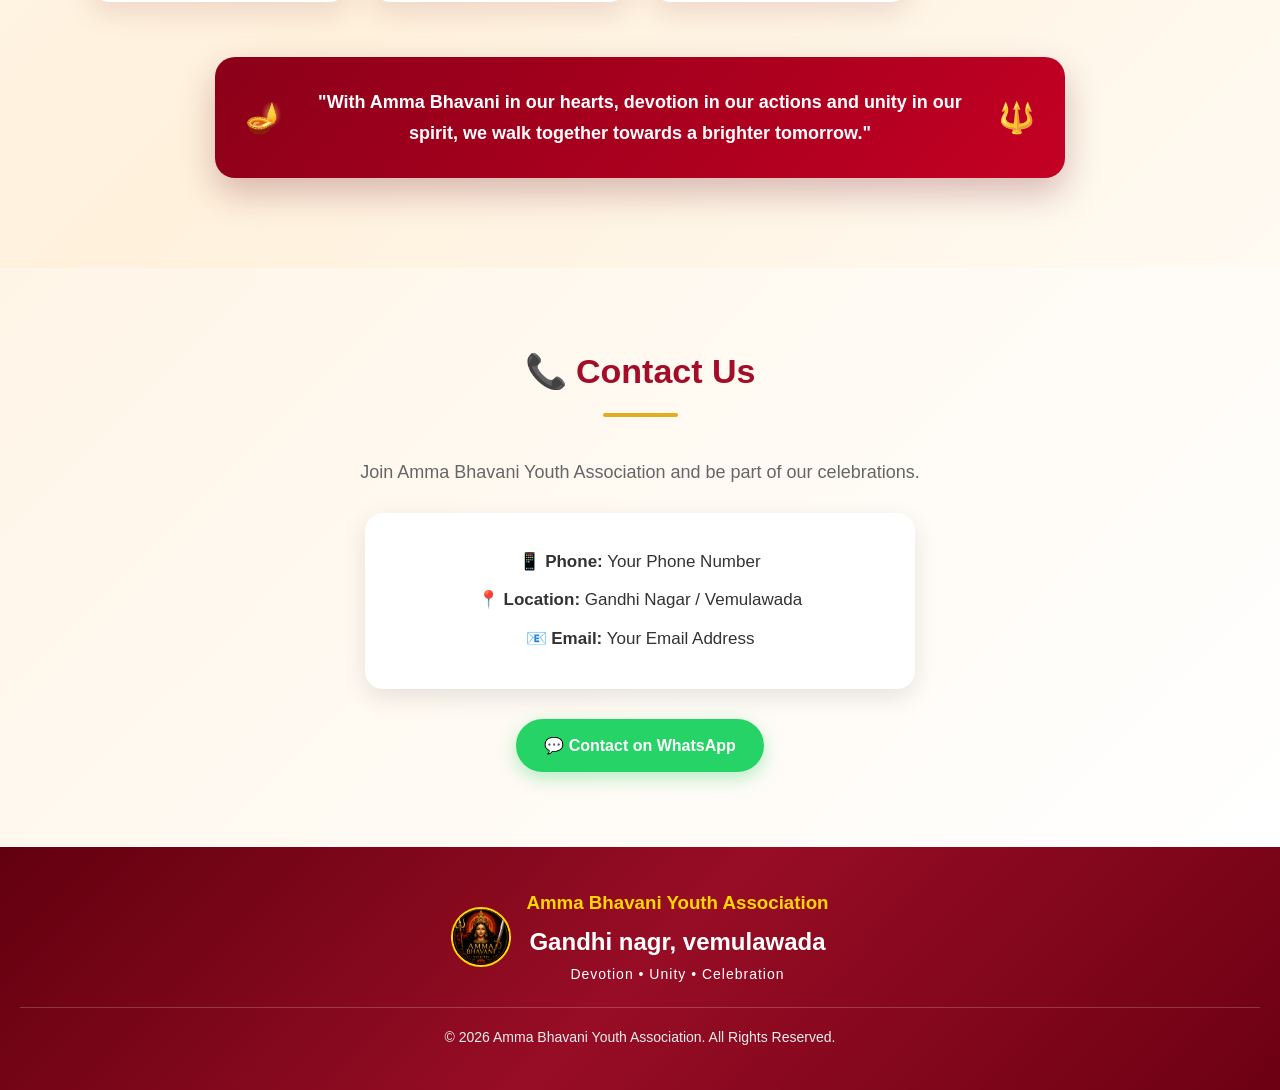
==== commit ec903af5: "Update index.html" ====
--- a/index.html
+++ b/index.html
@@ -102,8 +102,8 @@
     <div class="about-container">
 
         <p class="about-top">🕉️ DEVOTION • UNITY 🕉️</p>
-
-        <h2>About Amma Bhavani Youth Association</h2>
+         <h2> About Us </h2>
+        <h2> Amma Bhavani Youth Association</h2>
 
         <div class="gold-line"></div>
 
--- a/style.css
+++ b/style.css
@@ -1006,3 +1006,44 @@
     background-color: #ffd700 !important;
     color: #000000 !important;
 }
+/* ===== SMALL NAVIGATION BUTTONS ===== */
+
+header nav a {
+    padding: 6px 12px !important;
+    margin: 2px !important;
+
+    font-size: 14px !important;
+    line-height: 1.2 !important;
+
+    border-radius: 20px !important;
+    border: 2px solid #ffd700 !important;
+
+    background: #000000 !important;
+    color: #ffffff !important;
+
+    display: inline-block !important;
+}
+
+
+/* CURRENT PAGE */
+
+header nav a.active {
+    background: #ffd700 !important;
+    color: #000000 !important;
+}
+
+
+/* PHONE */
+
+@media (max-width: 768px) {
+
+    header nav a {
+        padding: 6px 11px !important;
+        margin: 2px !important;
+        font-size: 13px !important;
+    }
+
+    header nav {
+        gap: 2px !important;
+    }
+}
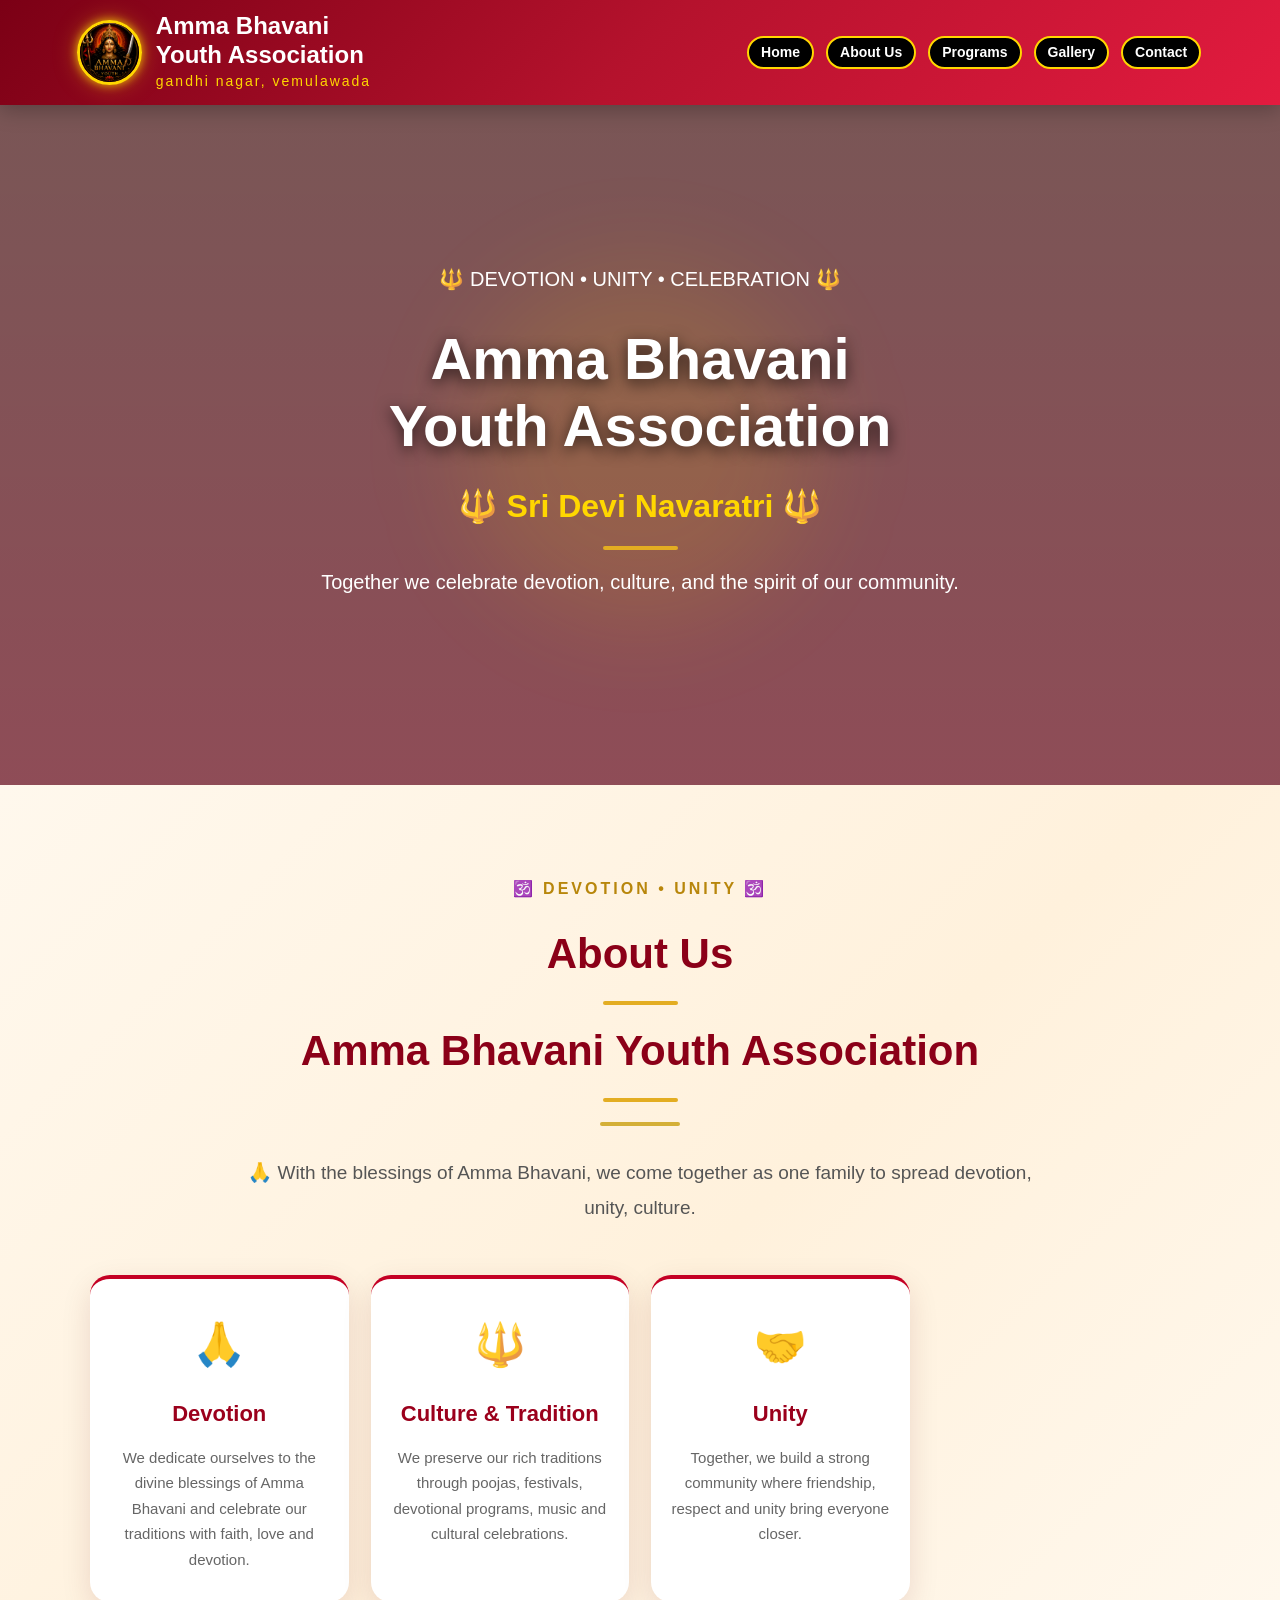
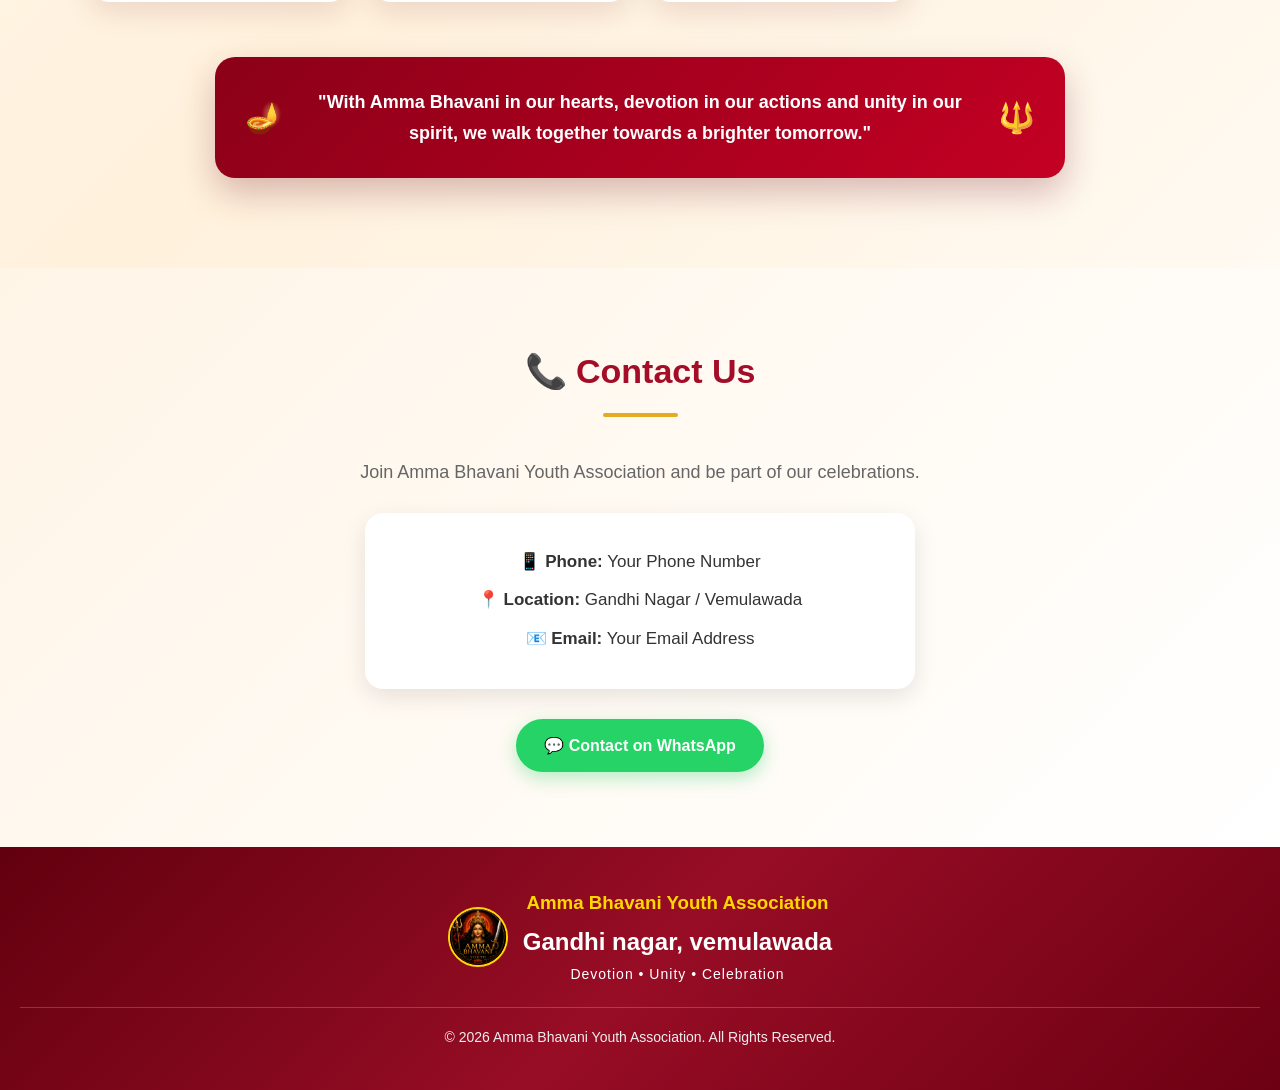
==== commit 2c8cba2d: "Update index.html" ====
--- a/index.html
+++ b/index.html
@@ -219,7 +219,7 @@
 
             <div>
                 <h3>Amma Bhavani Youth Association</h3>
-                <h2>Gandhi nagr, vemulawada</h2>
+                <h2>Gandhi nagar, vemulawada</h2>
                 <p>Devotion • Unity • Celebration</p>
             </div>
 
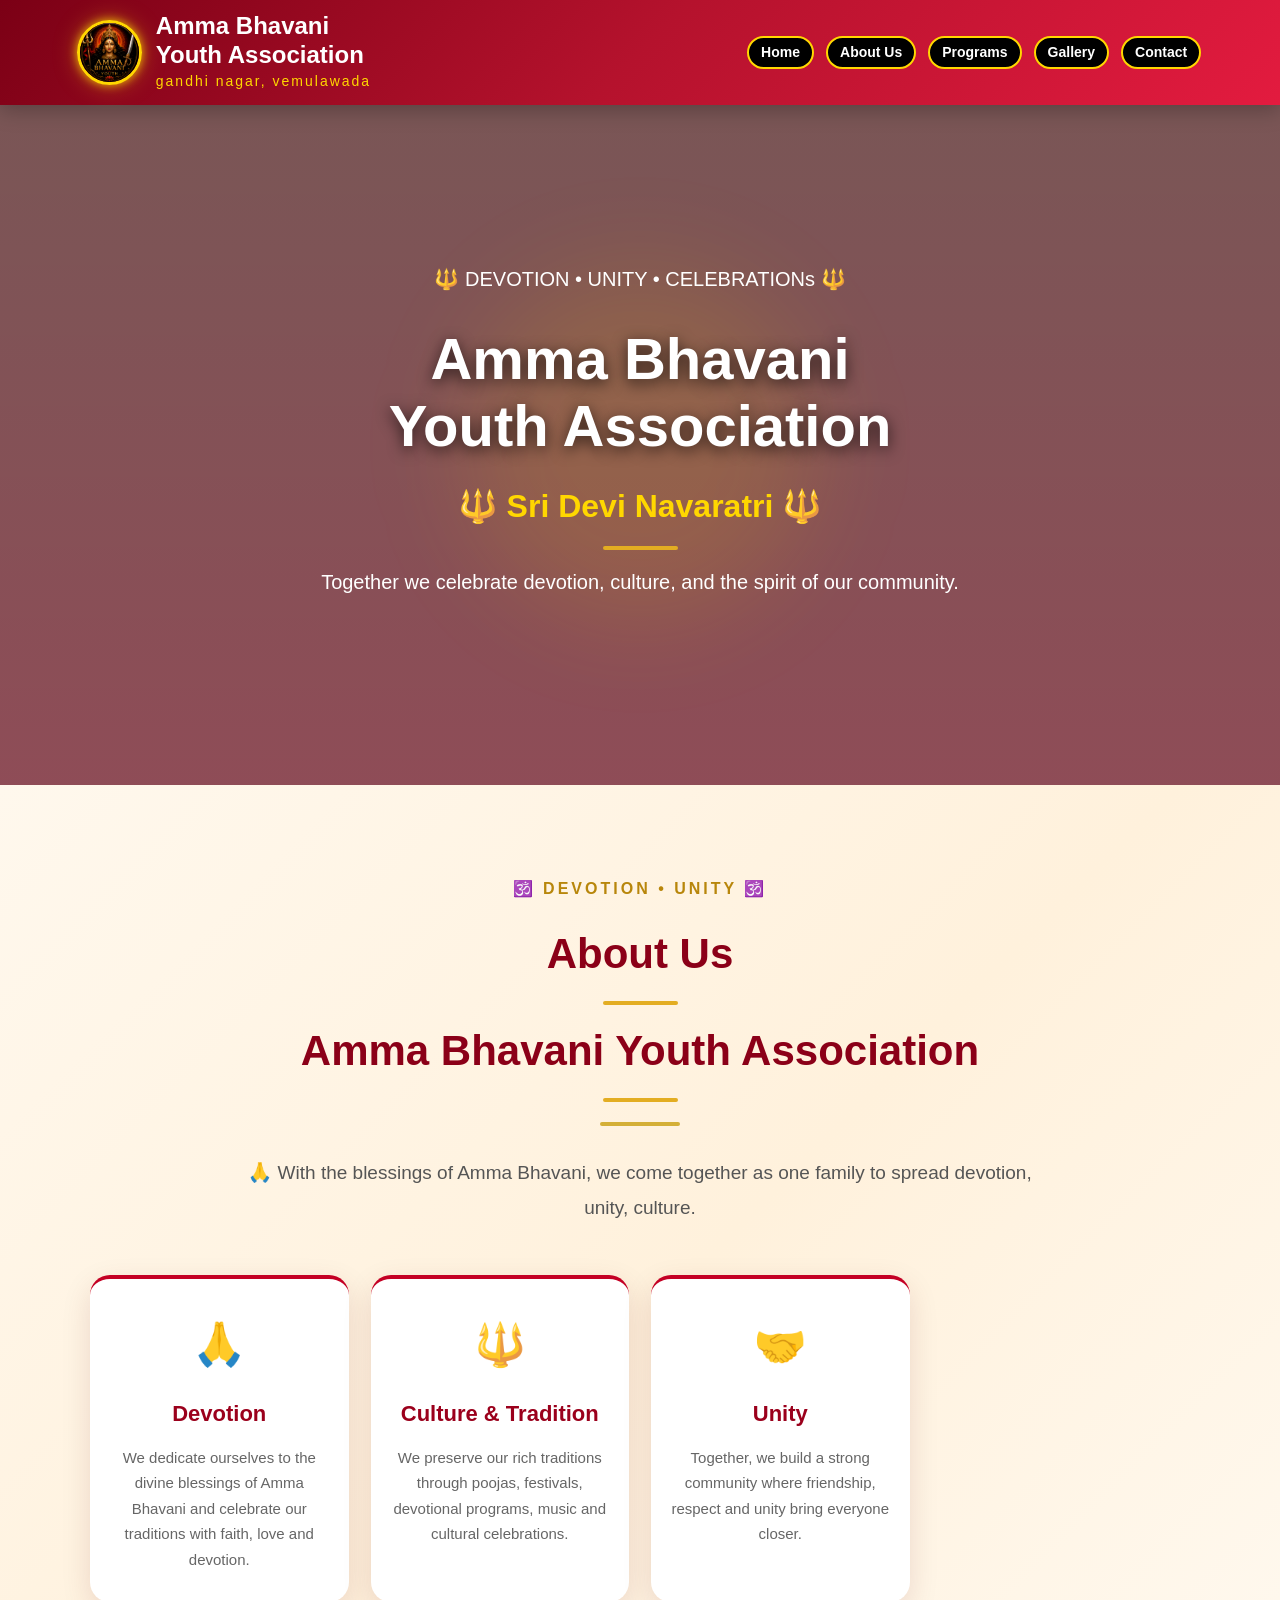
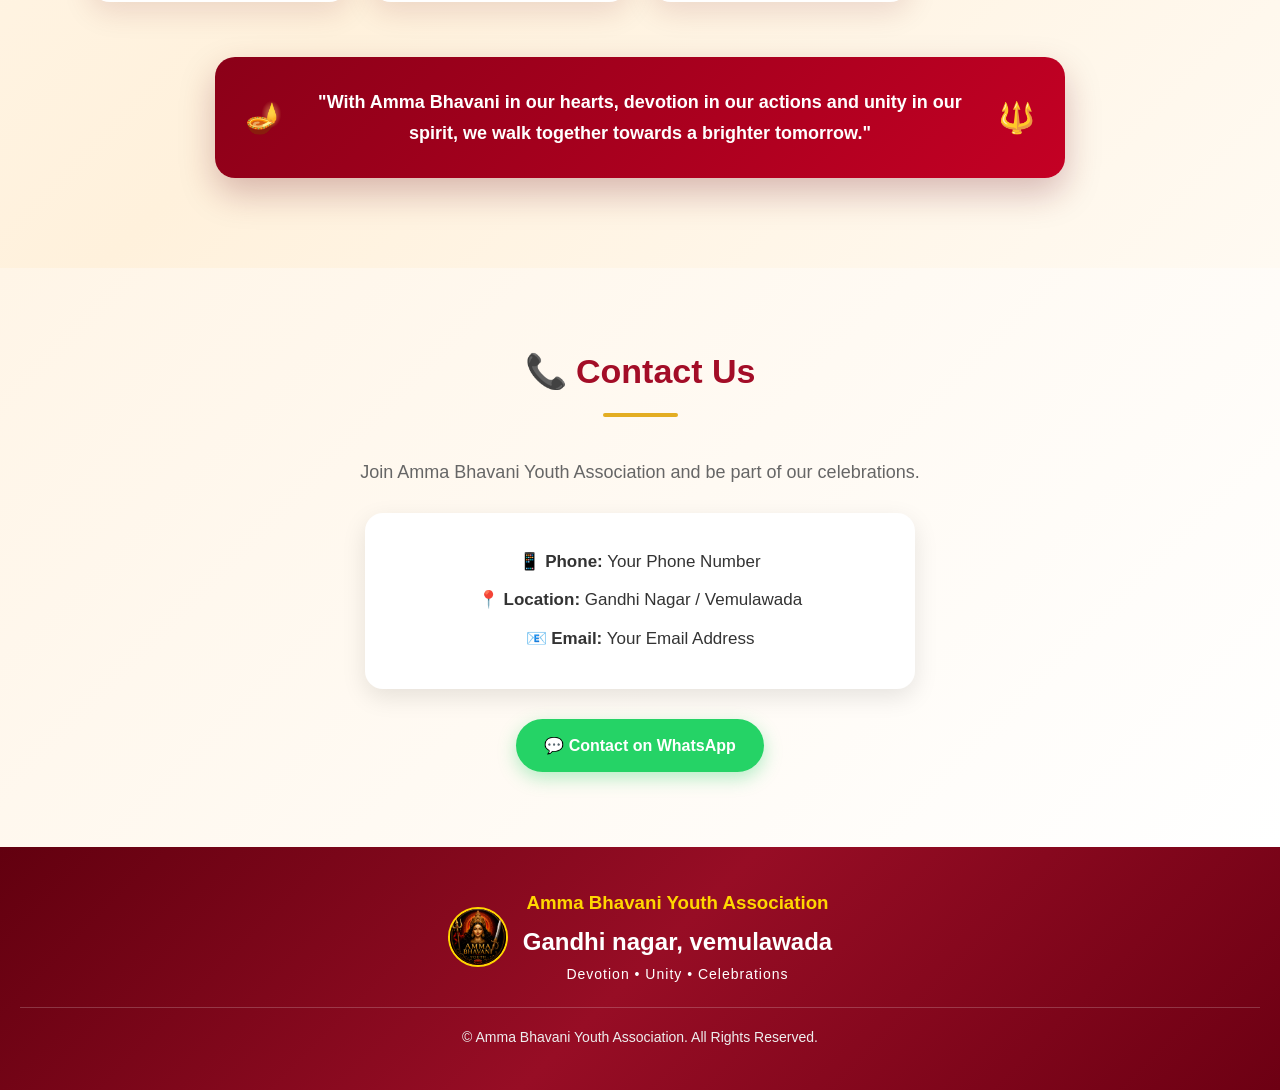
==== commit 2630c535: "Update index.html" ====
--- a/index.html
+++ b/index.html
@@ -68,7 +68,7 @@
         <div class="hero-content">
 
             <p class="hero-top">
-                🔱 DEVOTION • UNITY • CELEBRATION 🔱
+                🔱 DEVOTION • UNITY • CELEBRATIONs 🔱
             </p>
 
             <h1>
@@ -220,13 +220,13 @@
             <div>
                 <h3>Amma Bhavani Youth Association</h3>
                 <h2>Gandhi nagar, vemulawada</h2>
-                <p>Devotion • Unity • Celebration</p>
+                <p>Devotion • Unity • Celebrations</p>
             </div>
 
         </div>
 
         <p class="copyright">
-            © 2026 Amma Bhavani Youth Association.
+            © Amma Bhavani Youth Association.
             All Rights Reserved.
         </p>
 
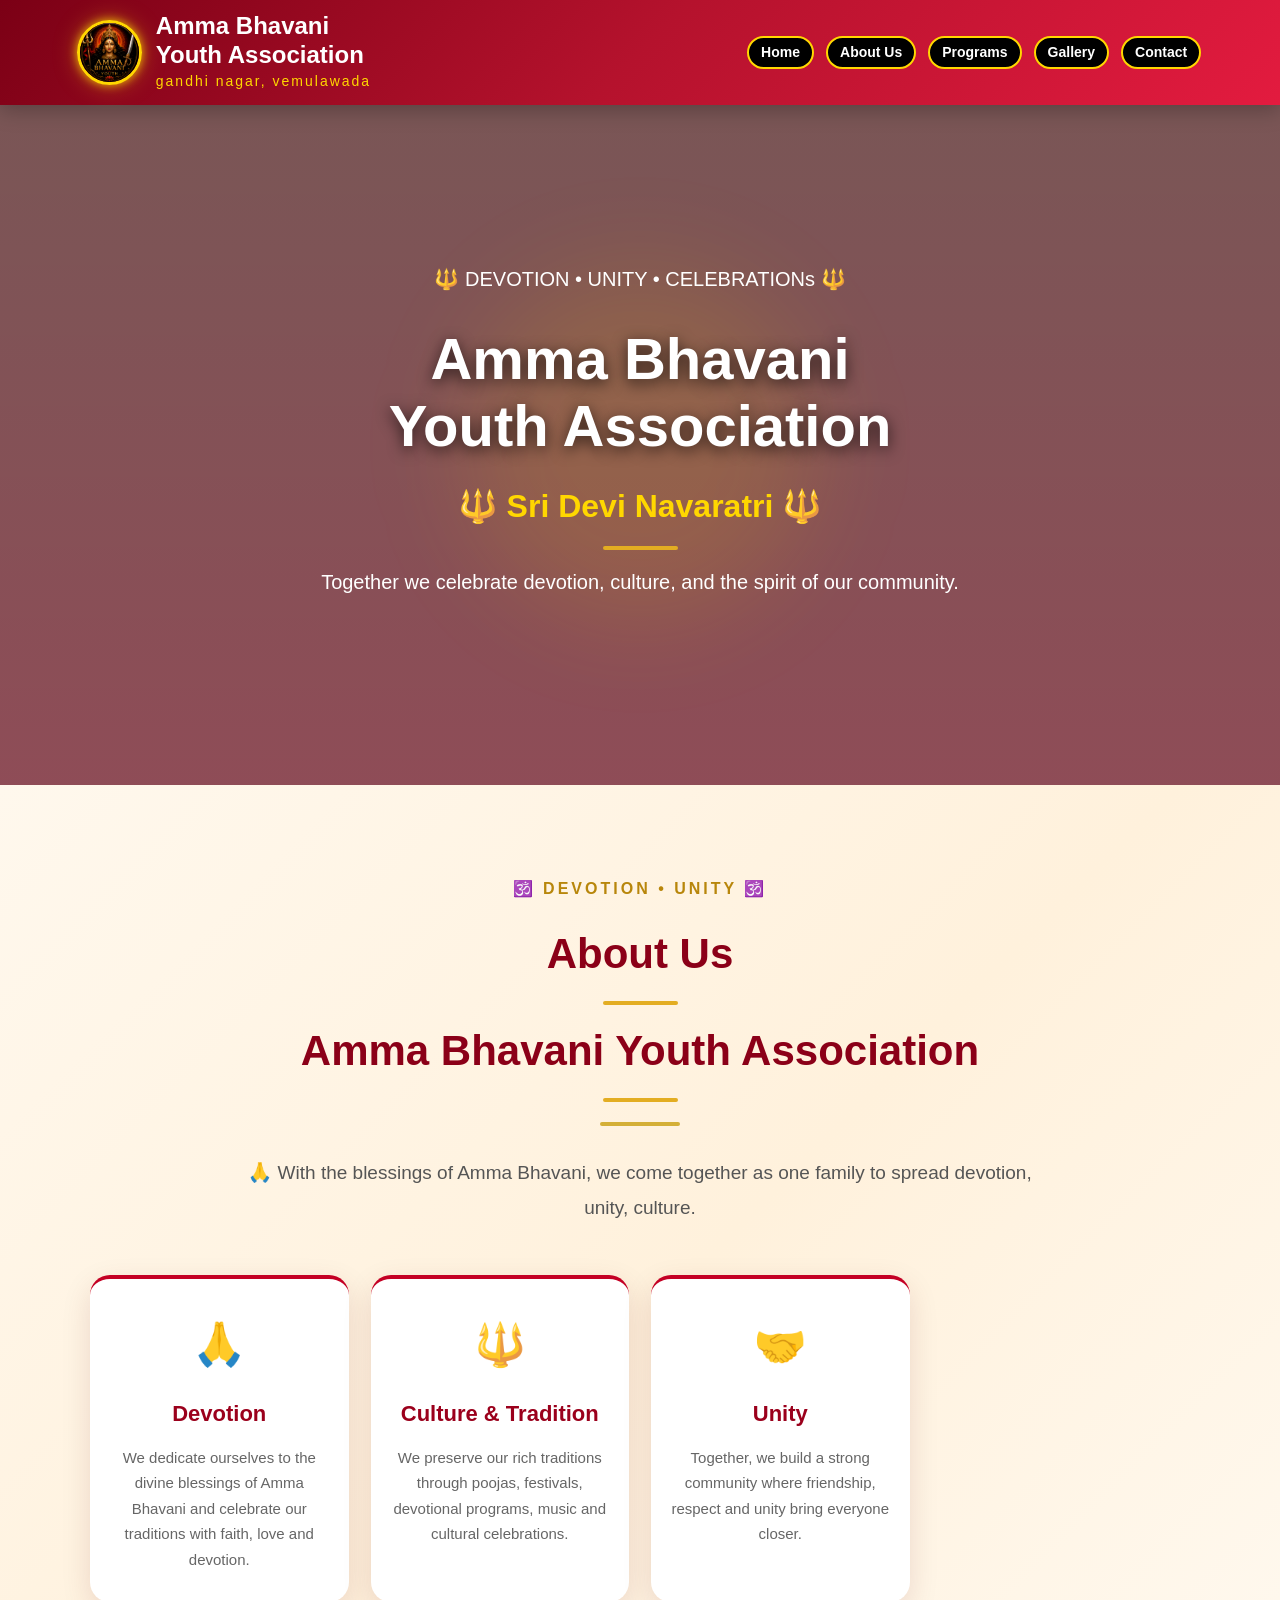
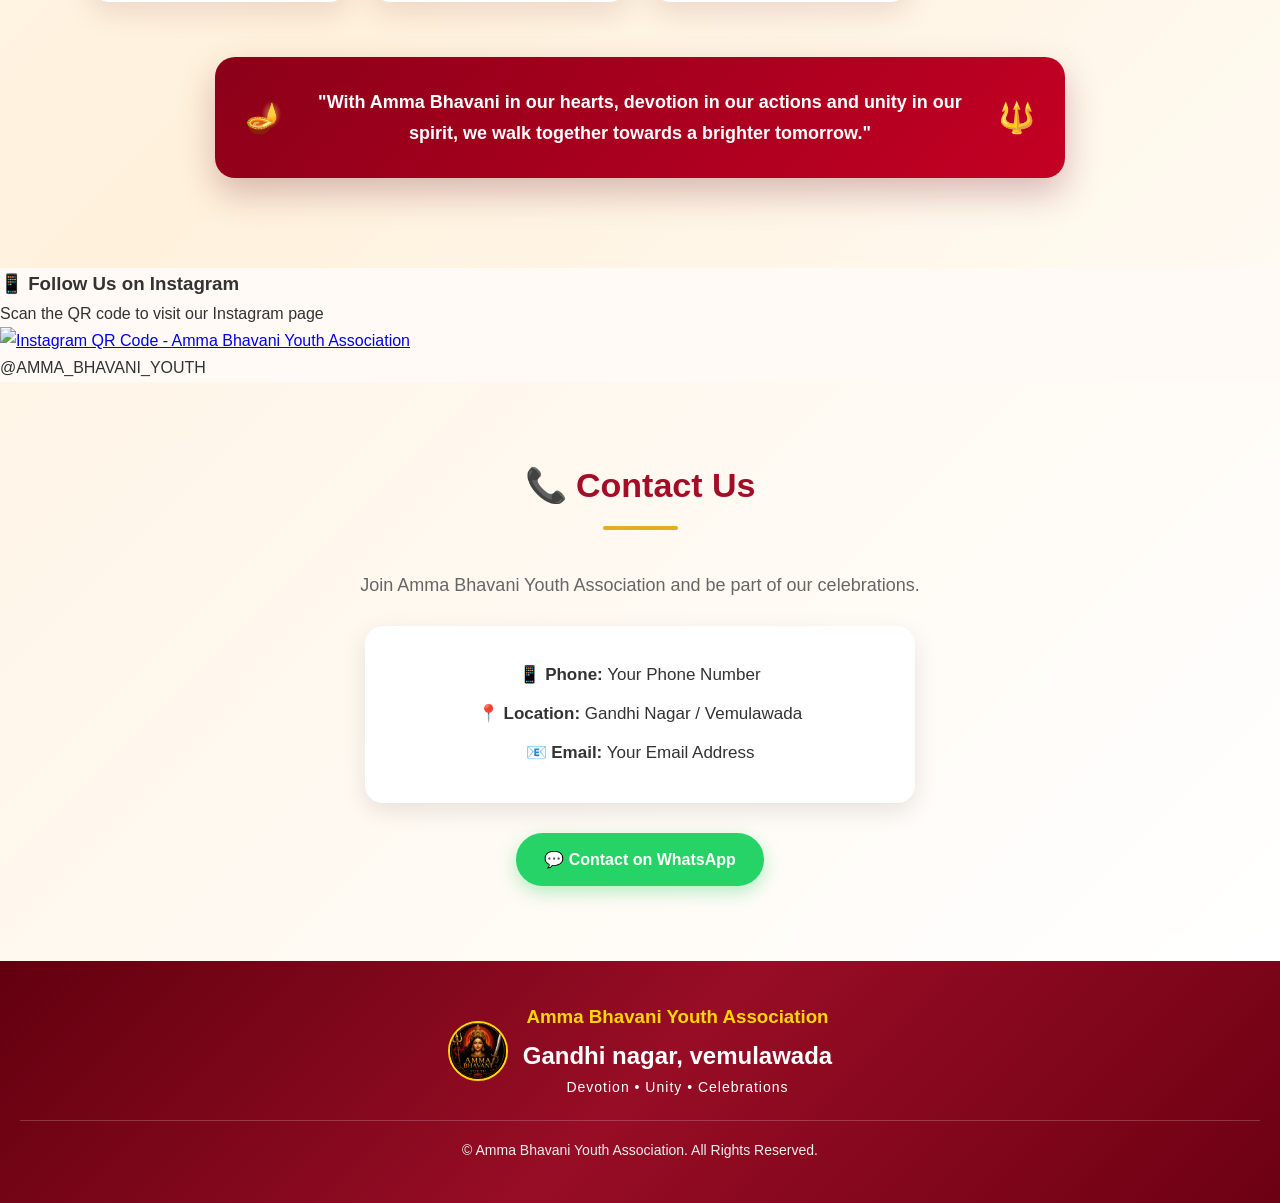
==== commit e2e7555e: "Update index.html" ====
--- a/index.html
+++ b/index.html
@@ -167,6 +167,29 @@
     </div>
 
 </section>
+    <!-- ================= INSTAGRAM QR CODE ================= -->
+
+<div class="instagram-section">
+
+    <h3>📱 Follow Us on Instagram</h3>
+
+    <p>
+        Scan the QR code to visit our Instagram page
+    </p>
+
+    <a href="https://www.instagram.com/amma_bhavani_youth/"
+       target="_blank">
+
+        <img src="instagram-qr.jpg"
+             alt="Instagram QR Code - Amma Bhavani Youth Association">
+
+    </a>
+
+    <p class="instagram-name">
+        @AMMA_BHAVANI_YOUTH
+    </p>
+
+</div>
 
 
    
